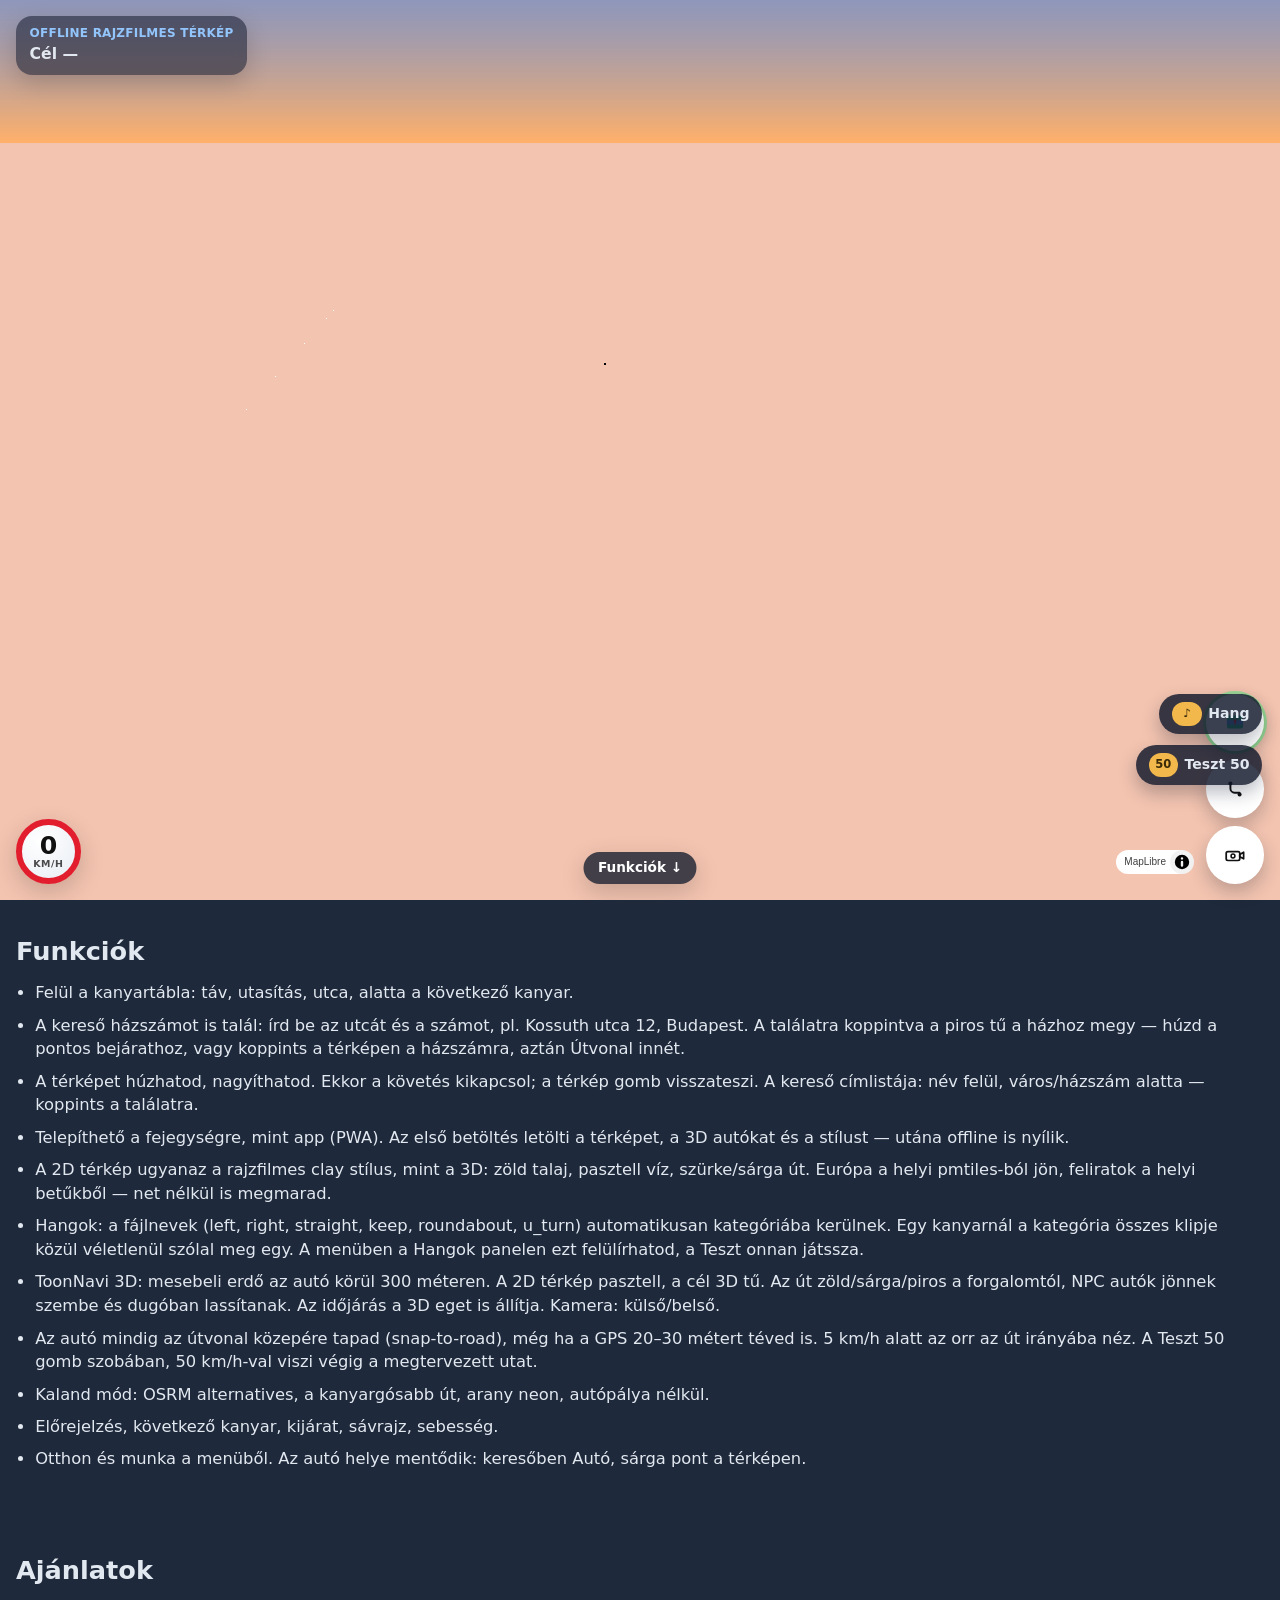
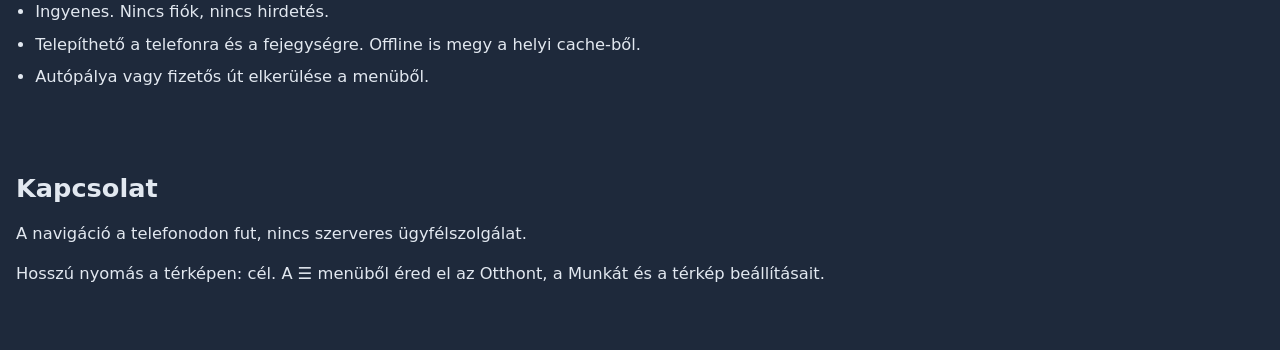
==== navigacio/index.html @ 270709b0 "Add the clay navigator with an offline map of Hungary. The ToonNavi app keeps its voice and 3D style" ====
<!DOCTYPE html>
<html lang="hu" class="dark">
<head>
  <meta charset="utf-8">
  <meta name="viewport" content="width=device-width, initial-scale=1, viewport-fit=cover">
  <meta name="theme-color" content="#f3c4b0">
  <meta name="color-scheme" content="light">
  <meta name="description" content="ToonNavi: mesebeli claymation 3D autósnavigáció.">
  <meta name="format-detection" content="telephone=no">
  <meta name="mobile-web-app-capable" content="yes">
  <meta name="apple-mobile-web-app-capable" content="yes">
  <meta name="apple-mobile-web-app-title" content="ToonNavi">
  <meta name="apple-mobile-web-app-status-bar-style" content="black-translucent">
  <title>ToonNavi</title>
  <style>
    html, body { margin: 0; background: #f3c4b0; color: #1e293b; font-family: system-ui, sans-serif; }
    #kezdolap { position: relative; height: 100vh; height: 100dvh; min-height: 100vh; overflow: hidden; background: #f3c4b0; }
    #map { position: absolute; top: 0; right: 0; bottom: 0; left: 0; background: #f3c4b0; }
    #infoCard { position: absolute; top: 16px; left: 16px; z-index: 20; max-width: 22rem; padding: 10px 14px; border-radius: 16px; background: rgba(15, 23, 42, 0.72); color: #E2E8F0; }
    #fabBar { position: fixed; right: 16px; bottom: 24px; z-index: 22; display: flex; flex-direction: column; gap: 6px; }
    .fab { width: 44px; height: 44px; border: 0; border-radius: 50%; background: #3B82F6; color: #fff; font-size: 1.1rem; }
    #status.is-err { color: #ff8a80; }
  </style>
  <link rel="manifest" href="./manifest.json">
  <link rel="icon" href="./icons/icon-192.png" type="image/png">
  <link rel="apple-touch-icon" href="./icons/apple-touch-icon.png">
  <link rel="stylesheet" href="./vendor/maplibre-gl.css">
  <link rel="stylesheet" href="./style.css?v=157">
</head>
<body>
  <div id="app">
    <section id="kezdolap">
      <h1 class="sr-only">Kezdőlap</h1>
      <div id="map" role="application" aria-label="Térkép"></div>
      <canvas id="arcade3d" hidden aria-hidden="true"></canvas>
      <div id="arStage" hidden>
        <video id="arCam" playsinline muted autoplay></video>
        <div id="arRoad" hidden aria-hidden="true">
          <span class="ar-chevron"></span>
          <span class="ar-chevron"></span>
          <span class="ar-chevron"></span>
        </div>
        <div id="arHud" hidden>
          <div id="arArrow">↑</div>
          <p id="arDist"></p>
          <p id="arStreet"></p>
        </div>
        <p id="arHint">Dashcam</p>
      </div>
      <section id="infoCard">
        <div id="infoMain">
          <p id="status" role="status">GPS indítása…</p>
          <p id="destName">Cél —</p>
        </div>
        <div id="weather" hidden>
          <span id="weatherIcon" aria-hidden="true">☁️</span>
          <strong id="weatherTemp">—</strong>
        </div>
      </section>

      <form id="searchForm" hidden autocomplete="off">
        <button type="button" id="hamburgerBtn" class="search-menu" title="Menü" aria-expanded="false" aria-controls="mobileDrawer">☰</button>
        <label class="sr-only" for="q">Cél</label>
        <input id="q" type="search" name="q" placeholder="Kossuth utca 12, Budapest" enterkeyhint="search" inputmode="search" spellcheck="false" autocapitalize="off">
        <button type="submit" id="go">Menj</button>
      </form>
      <ul id="results" hidden></ul>
      <div id="pinAdjust" hidden></div>

      <div id="banner" hidden aria-live="assertive">
        <div id="turnMain">
          <div id="turnIcon" aria-hidden="true">↑</div>
          <div id="turnCopy">
            <p id="turnDist">—</p>
            <p id="turnText">—</p>
            <p id="turnStreet"></p>
          </div>
        </div>
        <div id="thenRow" hidden>
          <span id="thenIcon" aria-hidden="true">↑</span>
          <span id="thenText"></span>
        </div>
        <div id="lanes" hidden aria-label="Sávok"></div>
        <div id="roadThen" hidden>
          <span id="roadThenText"></span>
        </div>
        <div id="hazardThen" hidden>
          <span id="hazardThenText"></span>
        </div>
      </div>

      <div id="hudLeft">
        <footer id="trip" hidden>
          <strong id="remain">—</strong>
          <span id="tripMeta"><em id="dist">—</em></span>
          <em id="eta" hidden>—</em>
          <button type="button" id="stop" aria-label="Leáll">✕</button>
        </footer>
        <div id="compassN" aria-hidden="true">
          <div class="compass-dial">
            <span class="compass-n">N</span>
          </div>
        </div>
        <div id="speedBox">
          <div id="limitSign" hidden title="Sebességhatár">
            <small>SPEED<br>LIMIT</small>
            <strong id="limitVal">—</strong>
          </div>
          <div id="speed" hidden aria-live="off">
            <strong id="kmh">0</strong>
            <span>km/h</span>
          </div>
        </div>
      </div>
      <div id="placeChip" hidden>
        <span id="placeText"></span>
      </div>
      <button type="button" id="lookAroundBtn" hidden aria-pressed="false" title="360° Street View">
        <strong>360°</strong>
        <span>Körbenézés</span>
      </button>
      <button type="button" id="muteBtn" aria-pressed="false" title="Hangok be — koppints a némításhoz">
        <strong>♪</strong>
        <span>Hang</span>
      </button>
      <button type="button" id="simDriveBtn" aria-pressed="false" title="Tesztvezetés 50 km/h">
        <strong>50</strong>
        <span>Teszt 50</span>
      </button>

      <a class="peek nav-link" href="#funkciok">Funkciók ↓</a>
    </section>

    <section id="funkciok" class="page">
      <h1>Funkciók</h1>
      <ul>
        <li>Felül a kanyartábla: táv, utasítás, utca, alatta a következő kanyar.</li>
        <li>A kereső házszámot is talál: írd be az utcát és a számot, pl. Kossuth utca 12, Budapest. A találatra koppintva a piros tű a házhoz megy — húzd a pontos bejárathoz, vagy koppints a térképen a házszámra, aztán Útvonal innét.</li>
        <li>A térképet húzhatod, nagyíthatod. Ekkor a követés kikapcsol; a térkép gomb visszateszi. A kereső címlistája: név felül, város/házszám alatta — koppints a találatra.</li>
        <li>Telepíthető a fejegységre, mint app (PWA). Az első betöltés letölti a térképet, a 3D autókat és a stílust — utána offline is nyílik.</li>
        <li>A 2D térkép ugyanaz a rajzfilmes clay stílus, mint a 3D: zöld talaj, pasztell víz, szürke/sárga út. Európa a helyi pmtiles-ból jön, feliratok a helyi betűkből — net nélkül is megmarad.</li>
        <li>Hangok: a fájlnevek (left, right, straight, keep, roundabout, u_turn) automatikusan kategóriába kerülnek. Egy kanyarnál a kategória összes klipje közül véletlenül szólal meg egy. A menüben a Hangok panelen ezt felülírhatod, a Teszt onnan játssza.</li>
        <li>ToonNavi 3D: mesebeli erdő az autó körül 300 méteren. A 2D térkép pasztell, a cél 3D tű. Az út zöld/sárga/piros a forgalomtól, NPC autók jönnek szembe és dugóban lassítanak. Az időjárás a 3D eget is állítja. Kamera: külső/belső.</li>
        <li>Az autó mindig az útvonal közepére tapad (snap-to-road), még ha a GPS 20–30 métert téved is. 5 km/h alatt az orr az út irányába néz. A Teszt 50 gomb szobában, 50 km/h-val viszi végig a megtervezett utat.</li>
        <li>Kaland mód: OSRM alternatives, a kanyargósabb út, arany neon, autópálya nélkül.</li>
        <li>Előrejelzés, következő kanyar, kijárat, sávrajz, sebesség.</li>
        <li>Otthon és munka a menüből. Az autó helye mentődik: keresőben Autó, sárga pont a térképen.</li>
      </ul>
    </section>

    <section id="Ajanlatok" class="page">
      <h1>Ajánlatok</h1>
      <ul>
        <li>Ingyenes. Nincs fiók, nincs hirdetés.</li>
        <li>Telepíthető a telefonra és a fejegységre. Offline is megy a helyi cache-ből.</li>
        <li>Autópálya vagy fizetős út elkerülése a menüből.</li>
      </ul>
    </section>

    <section id="kapcsolat" class="page">
      <h1>Kapcsolat</h1>
      <p>A navigáció a telefonodon fut, nincs szerveres ügyfélszolgálat.</p>
      <p>Hosszú nyomás a térképen: cél. A ☰ menüből éred el az Otthont, a Munkát és a térkép beállításait.</p>
    </section>

    <div id="fabBar">
      <button type="button" id="follow" class="fab is-on" title="Követés — húzd a térképet körbenézéshez, hosszú nyomás: menü" aria-pressed="true" aria-label="Térkép követés">
        <svg viewBox="0 0 24 24" width="22" height="22" aria-hidden="true">
          <rect x="3.2" y="5" width="17.6" height="14" rx="2.2" fill="#34d399"/>
          <path d="M3.2 12.5h17.6" stroke="#60a5fa" stroke-width="5"/>
          <path d="M14.2 8.2 12 16l-2.2-7.8 2.2 1.5z" fill="#ef4444"/>
        </svg>
      </button>
      <button type="button" id="searchBtn" class="fab" title="Útvonal" aria-pressed="false" aria-label="Útvonal">
        <svg viewBox="0 0 24 24" width="22" height="22" aria-hidden="true">
          <circle cx="7" cy="6" r="2.2" fill="currentColor"/>
          <circle cx="17" cy="18" r="2.2" fill="currentColor"/>
          <path d="M7 8.2v3.2A4.6 4.6 0 0 0 11.6 16H17" fill="none" stroke="currentColor" stroke-width="2.1" stroke-linecap="round"/>
        </svg>
      </button>
      <button type="button" id="camViewBtn" class="fab" title="Külső nézet — koppints a belsőhöz" aria-pressed="false" aria-label="Kamera nézet">
        <svg viewBox="0 0 24 24" width="22" height="22" aria-hidden="true">
          <path d="M4.2 8.2h11.2A1.8 1.8 0 0 1 17.2 10v6.2A1.8 1.8 0 0 1 15.4 18H4.2A1.8 1.8 0 0 1 2.4 16.2V10A1.8 1.8 0 0 1 4.2 8.2z" fill="none" stroke="currentColor" stroke-width="1.9"/>
          <path d="M17.2 11.4 21.4 9v7.2l-4.2-2.4z" fill="none" stroke="currentColor" stroke-width="1.9" stroke-linejoin="round"/>
          <circle cx="9.8" cy="13.1" r="2.1" fill="none" stroke="currentColor" stroke-width="1.7"/>
        </svg>
      </button>
    </div>
    <div id="drawerOverlay"></div>
    <aside id="mobileDrawer" role="dialog" aria-labelledby="drawerTitle">
      <header>
        <strong id="drawerTitle">Menü</strong>
        <button type="button" id="closeBtn">Bezár</button>
      </header>
      <div class="drawer-body">
      <nav class="drawer-nav">
        <a class="nav-link mobile-link" href="#kezdolap">Kezdőlap</a>
        <a class="nav-link mobile-link" href="#funkciok">Funkciók</a>
        <a class="nav-link mobile-link" href="#Ajanlatok">Ajánlatok</a>
        <a class="nav-link mobile-link" href="#kapcsolat">Kapcsolat</a>
      </nav>
      <p class="hint">Hosszú nyomás a térképen: cél. A térkép Európa (OSM): utcaszint neten, a letöltött kontinens-térkép mindig a telefonon van.</p>
      <div class="row">
        <button type="button" id="homeGo">Otthon</button>
        <button type="button" id="workGo">Munka</button>
      </div>
      <div class="row">
        <button type="button" id="homeSet">Otthon = cél</button>
        <button type="button" id="workSet">Munka = cél</button>
      </div>
      <section id="garageBox" class="garage">
        <h2 id="garageTitle">Garázs</h2>
        <p class="hint">Koppints egy kártyára: a forgó mini autó a térképre kerül, a választás megmarad.</p>
        <div id="garageGrid" class="garage-grid" role="list"></div>
      </section>
      <label class="check"><input type="checkbox" id="avoidMotorway"> Autópálya elkerülése</label>
      <label class="check"><input type="checkbox" id="avoidToll"> Fizetős utak elkerülése</label>
      <p class="hint">A pipák megmaradnak. Ha van cél, az útvonal azonnal újraterveződik autópálya / fizető nélkül. A telefon vissza gombja a menüt zárja, nem az appot.</p>
      <label class="check"><input type="checkbox" id="dark" checked> Sötét térkép</label>
      <label class="check"><input type="checkbox" id="kalandCheck"> Kaland mód</label>
      <label class="check"><input type="checkbox" id="muteVoice"> Hangok némítva</label>
      <p class="hint">A némítás megmarad: Teszt 50, újratervezés és újraindítás sem kapcsolja vissza. A Hangok panel Teszt gombja némítva nem szólal meg.</p>
      <p class="hint">Kaland: autópálya nélkül, a kanyargósabb OSRM-út, arany vonal. A hangok a fájlnév alapján automatikusan kategóriába kerülnek, a Hangok panelen ezt felülírhatod.</p>
      <div class="row">
        <button type="button" id="mapperBtn">Hangok irányai</button>
      </div>
      <div class="row">
        <button type="button" id="installBtn">Telepítés a fejegységre</button>
      </div>
      <p class="hint" id="installHint">Chrome menü: Telepítés alkalmazásként. Fekvő (landscape) standalone app, offline cache-ből nyílik.</p>
      </div>
    </aside>
    <div id="mapperOverlay"></div>
    <div id="audioMapper" role="dialog" aria-labelledby="mapperTitle" aria-modal="true">
      <header>
        <strong id="mapperTitle">Hangok</strong>
        <button type="button" id="mapperClose">Bezár</button>
      </header>
      <p class="hint">A fájlnevek alapján a hangok automatikusan kategóriába kerülnek (left / exit_left → Balra, right → Jobbra, straight / keep → Egyenesen, roundabout, u_turn). Egy manővernél a kategória összes klipje közül véletlenül szólal meg egy, és a futó hangot nem vágjuk el. A Teszt onnan játssza (bal/jobb hangszóró).</p>
      <p class="hint" id="mapperCount">Még nincs irány — a fájlnevek alapján automatikusan soroljuk be.</p>
      <input id="mapperSearch" type="search" placeholder="Keresés a hangok között, pl. left" enterkeyhint="search" spellcheck="false" autocomplete="off">
      <div id="mapperList"></div>
    </div>
  </div>

  <noscript>A navigációhoz JavaScript kell.</noscript>
  <script src="./vendor/maplibre-gl.js"></script>
  <script src="./vendor/pmtiles.js"></script>
  <script src="./vendor/three.min.js"></script>
  <script src="./vendor/GLTFLoader.js"></script>
  <script src="./sw-register.js?v=157"></script>
  <script src="./car-layer.js?v=157"></script>
  <script src="./voice/audio-manager.js?v=157"></script>
  <script src="./app.js?v=157"></script>
</body>
</html>
---- navigacio/vendor/maplibre-gl.css ----
.maplibregl-map{font:12px/20px Helvetica Neue,Arial,Helvetica,sans-serif;overflow:hidden;position:relative;-webkit-tap-highlight-color:rgb(0 0 0/0)}.maplibregl-canvas{left:0;position:absolute;top:0}.maplibregl-map:fullscreen{height:100%;width:100%}.maplibregl-ctrl-group button.maplibregl-ctrl-compass{touch-action:none}.maplibregl-canvas-container.maplibregl-interactive,.maplibregl-ctrl-group button.maplibregl-ctrl-compass{cursor:grab;-webkit-user-select:none;-moz-user-select:none;user-select:none}.maplibregl-canvas-container.maplibregl-interactive.maplibregl-track-pointer{cursor:pointer}.maplibregl-canvas-container.maplibregl-interactive:active,.maplibregl-ctrl-group button.maplibregl-ctrl-compass:active{cursor:grabbing}.maplibregl-canvas-container.maplibregl-touch-zoom-rotate,.maplibregl-canvas-container.maplibregl-touch-zoom-rotate .maplibregl-canvas{touch-action:pan-x pan-y}.maplibregl-canvas-container.maplibregl-touch-drag-pan,.maplibregl-canvas-container.maplibregl-touch-drag-pan .maplibregl-canvas{touch-action:pinch-zoom}.maplibregl-canvas-container.maplibregl-touch-zoom-rotate.maplibregl-touch-drag-pan,.maplibregl-canvas-container.maplibregl-touch-zoom-rotate.maplibregl-touch-drag-pan .maplibregl-canvas{touch-action:none}.maplibregl-canvas-container.maplibregl-touch-drag-pan.maplibregl-cooperative-gestures,.maplibregl-canvas-container.maplibregl-touch-drag-pan.maplibregl-cooperative-gestures .maplibregl-canvas{touch-action:pan-x pan-y}.maplibregl-ctrl-bottom-left,.maplibregl-ctrl-bottom-right,.maplibregl-ctrl-top-left,.maplibregl-ctrl-top-right{pointer-events:none;position:absolute;z-index:2}.maplibregl-ctrl-top-left{left:0;top:0}.maplibregl-ctrl-top-right{right:0;top:0}.maplibregl-ctrl-bottom-left{bottom:0;left:0}.maplibregl-ctrl-bottom-right{bottom:0;right:0}.maplibregl-ctrl{clear:both;pointer-events:auto;transform:translate(0)}.maplibregl-ctrl-top-left .maplibregl-ctrl{float:left;margin:10px 0 0 10px}.maplibregl-ctrl-top-right .maplibregl-ctrl{float:right;margin:10px 10px 0 0}.maplibregl-ctrl-bottom-left .maplibregl-ctrl{float:left;margin:0 0 10px 10px}.maplibregl-ctrl-bottom-right .maplibregl-ctrl{float:right;margin:0 10px 10px 0}.maplibregl-ctrl-group{background:#fff;border-radius:4px}.maplibregl-ctrl-group:not(:empty){box-shadow:0 0 0 2px rgba(0,0,0,.1)}@media (forced-colors:active){.maplibregl-ctrl-group:not(:empty){box-shadow:0 0 0 2px ButtonText}}.maplibregl-ctrl-group button{background-color:transparent;border:0;box-sizing:border-box;cursor:pointer;display:block;height:29px;outline:none;padding:0;width:29px}.maplibregl-ctrl-group button+button{border-top:1px solid #ddd}.maplibregl-ctrl button .maplibregl-ctrl-icon{background-position:50%;background-repeat:no-repeat;display:block;height:100%;width:100%}@media (forced-colors:active){.maplibregl-ctrl-icon{background-color:transparent}.maplibregl-ctrl-group button+button{border-top:1px solid ButtonText}}.maplibregl-ctrl button::-moz-focus-inner{border:0;padding:0}.maplibregl-ctrl-attrib-button:focus,.maplibregl-ctrl-group button:focus{box-shadow:0 0 2px 2px #0096ff}.maplibregl-ctrl button:disabled{cursor:not-allowed}.maplibregl-ctrl button:disabled .maplibregl-ctrl-icon{opacity:.25}@media (hover:hover){.maplibregl-ctrl button:not(:disabled):hover{background-color:rgb(0 0 0/5%)}}.maplibregl-ctrl button:not(:disabled):active{background-color:rgb(0 0 0/5%)}.maplibregl-ctrl-group button:focus:focus-visible{box-shadow:0 0 2px 2px #0096ff}.maplibregl-ctrl-group button:focus:not(:focus-visible){box-shadow:none}.maplibregl-ctrl-group button:focus:first-child{border-radius:4px 4px 0 0}.maplibregl-ctrl-group button:focus:last-child{border-radius:0 0 4px 4px}.maplibregl-ctrl-group button:focus:only-child{border-radius:inherit}.maplibregl-ctrl button.maplibregl-ctrl-zoom-out .maplibregl-ctrl-icon{background-image:url("data:image/svg+xml;charset=utf-8,%3Csvg xmlns='http://www.w3.org/2000/svg' width='29' height='29' fill='%23333' viewBox='0 0 29 29'%3E%3Cpath d='M10 13c-.75 0-1.5.75-1.5 1.5S9.25 16 10 16h9c.75 0 1.5-.75 1.5-1.5S19.75 13 19 13z'/%3E%3C/svg%3E")}.maplibregl-ctrl button.maplibregl-ctrl-zoom-in .maplibregl-ctrl-icon{background-image:url("data:image/svg+xml;charset=utf-8,%3Csvg xmlns='http://www.w3.org/2000/svg' width='29' height='29' fill='%23333' viewBox='0 0 29 29'%3E%3Cpath d='M14.5 8.5c-.75 0-1.5.75-1.5 1.5v3h-3c-.75 0-1.5.75-1.5 1.5S9.25 16 10 16h3v3c0 .75.75 1.5 1.5 1.5S16 19.75 16 19v-3h3c.75 0 1.5-.75 1.5-1.5S19.75 13 19 13h-3v-3c0-.75-.75-1.5-1.5-1.5'/%3E%3C/svg%3E")}@media (forced-colors:active){.maplibregl-ctrl button.maplibregl-ctrl-zoom-out .maplibregl-ctrl-icon{background-image:url("data:image/svg+xml;charset=utf-8,%3Csvg xmlns='http://www.w3.org/2000/svg' width='29' height='29' fill='%23fff' viewBox='0 0 29 29'%3E%3Cpath d='M10 13c-.75 0-1.5.75-1.5 1.5S9.25 16 10 16h9c.75 0 1.5-.75 1.5-1.5S19.75 13 19 13z'/%3E%3C/svg%3E")}.maplibregl-ctrl button.maplibregl-ctrl-zoom-in .maplibregl-ctrl-icon{background-image:url("data:image/svg+xml;charset=utf-8,%3Csvg xmlns='http://www.w3.org/2000/svg' width='29' height='29' fill='%23fff' viewBox='0 0 29 29'%3E%3Cpath d='M14.5 8.5c-.75 0-1.5.75-1.5 1.5v3h-3c-.75 0-1.5.75-1.5 1.5S9.25 16 10 16h3v3c0 .75.75 1.5 1.5 1.5S16 19.75 16 19v-3h3c.75 0 1.5-.75 1.5-1.5S19.75 13 19 13h-3v-3c0-.75-.75-1.5-1.5-1.5'/%3E%3C/svg%3E")}}@media (forced-colors:active) and (prefers-color-scheme:light){.maplibregl-ctrl button.maplibregl-ctrl-zoom-out .maplibregl-ctrl-icon{background-image:url("data:image/svg+xml;charset=utf-8,%3Csvg xmlns='http://www.w3.org/2000/svg' width='29' height='29' viewBox='0 0 29 29'%3E%3Cpath d='M10 13c-.75 0-1.5.75-1.5 1.5S9.25 16 10 16h9c.75 0 1.5-.75 1.5-1.5S19.75 13 19 13z'/%3E%3C/svg%3E")}.maplibregl-ctrl button.maplibregl-ctrl-zoom-in .maplibregl-ctrl-icon{background-image:url("data:image/svg+xml;charset=utf-8,%3Csvg xmlns='http://www.w3.org/2000/svg' width='29' height='29' viewBox='0 0 29 29'%3E%3Cpath d='M14.5 8.5c-.75 0-1.5.75-1.5 1.5v3h-3c-.75 0-1.5.75-1.5 1.5S9.25 16 10 16h3v3c0 .75.75 1.5 1.5 1.5S16 19.75 16 19v-3h3c.75 0 1.5-.75 1.5-1.5S19.75 13 19 13h-3v-3c0-.75-.75-1.5-1.5-1.5'/%3E%3C/svg%3E")}}.maplibregl-ctrl button.maplibregl-ctrl-fullscreen .maplibregl-ctrl-icon{background-image:url("data:image/svg+xml;charset=utf-8,%3Csvg xmlns='http://www.w3.org/2000/svg' width='29' height='29' fill='%23333' viewBox='0 0 29 29'%3E%3Cpath d='M24 16v5.5c0 1.75-.75 2.5-2.5 2.5H16v-1l3-1.5-4-5.5 1-1 5.5 4 1.5-3zM6 16l1.5 3 5.5-4 1 1-4 5.5 3 1.5v1H7.5C5.75 24 5 23.25 5 21.5V16zm7-11v1l-3 1.5 4 5.5-1 1-5.5-4L6 13H5V7.5C5 5.75 5.75 5 7.5 5zm11 2.5c0-1.75-.75-2.5-2.5-2.5H16v1l3 1.5-4 5.5 1 1 5.5-4 1.5 3h1z'/%3E%3C/svg%3E")}.maplibregl-ctrl button.maplibregl-ctrl-shrink .maplibregl-ctrl-icon{background-image:url("data:image/svg+xml;charset=utf-8,%3Csvg xmlns='http://www.w3.org/2000/svg' width='29' height='29' viewBox='0 0 29 29'%3E%3Cpath d='M18.5 16c-1.75 0-2.5.75-2.5 2.5V24h1l1.5-3 5.5 4 1-1-4-5.5 3-1.5v-1zM13 18.5c0-1.75-.75-2.5-2.5-2.5H5v1l3 1.5L4 24l1 1 5.5-4 1.5 3h1zm3-8c0 1.75.75 2.5 2.5 2.5H24v-1l-3-1.5L25 5l-1-1-5.5 4L17 5h-1zM10.5 13c1.75 0 2.5-.75 2.5-2.5V5h-1l-1.5 3L5 4 4 5l4 5.5L5 12v1z'/%3E%3C/svg%3E")}@media (forced-colors:active){.maplibregl-ctrl button.maplibregl-ctrl-fullscreen .maplibregl-ctrl-icon{background-image:url("data:image/svg+xml;charset=utf-8,%3Csvg xmlns='http://www.w3.org/2000/svg' width='29' height='29' fill='%23fff' viewBox='0 0 29 29'%3E%3Cpath d='M24 16v5.5c0 1.75-.75 2.5-2.5 2.5H16v-1l3-1.5-4-5.5 1-1 5.5 4 1.5-3zM6 16l1.5 3 5.5-4 1 1-4 5.5 3 1.5v1H7.5C5.75 24 5 23.25 5 21.5V16zm7-11v1l-3 1.5 4 5.5-1 1-5.5-4L6 13H5V7.5C5 5.75 5.75 5 7.5 5zm11 2.5c0-1.75-.75-2.5-2.5-2.5H16v1l3 1.5-4 5.5 1 1 5.5-4 1.5 3h1z'/%3E%3C/svg%3E")}.maplibregl-ctrl button.maplibregl-ctrl-shrink .maplibregl-ctrl-icon{background-image:url("data:image/svg+xml;charset=utf-8,%3Csvg xmlns='http://www.w3.org/2000/svg' width='29' height='29' fill='%23fff' viewBox='0 0 29 29'%3E%3Cpath d='M18.5 16c-1.75 0-2.5.75-2.5 2.5V24h1l1.5-3 5.5 4 1-1-4-5.5 3-1.5v-1zM13 18.5c0-1.75-.75-2.5-2.5-2.5H5v1l3 1.5L4 24l1 1 5.5-4 1.5 3h1zm3-8c0 1.75.75 2.5 2.5 2.5H24v-1l-3-1.5L25 5l-1-1-5.5 4L17 5h-1zM10.5 13c1.75 0 2.5-.75 2.5-2.5V5h-1l-1.5 3L5 4 4 5l4 5.5L5 12v1z'/%3E%3C/svg%3E")}}@media (forced-colors:active) and (prefers-color-scheme:light){.maplibregl-ctrl button.maplibregl-ctrl-fullscreen .maplibregl-ctrl-icon{background-image:url("data:image/svg+xml;charset=utf-8,%3Csvg xmlns='http://www.w3.org/2000/svg' width='29' height='29' viewBox='0 0 29 29'%3E%3Cpath d='M24 16v5.5c0 1.75-.75 2.5-2.5 2.5H16v-1l3-1.5-4-5.5 1-1 5.5 4 1.5-3zM6 16l1.5 3 5.5-4 1 1-4 5.5 3 1.5v1H7.5C5.75 24 5 23.25 5 21.5V16zm7-11v1l-3 1.5 4 5.5-1 1-5.5-4L6 13H5V7.5C5 5.75 5.75 5 7.5 5zm11 2.5c0-1.75-.75-2.5-2.5-2.5H16v1l3 1.5-4 5.5 1 1 5.5-4 1.5 3h1z'/%3E%3C/svg%3E")}.maplibregl-ctrl button.maplibregl-ctrl-shrink .maplibregl-ctrl-icon{background-image:url("data:image/svg+xml;charset=utf-8,%3Csvg xmlns='http://www.w3.org/2000/svg' width='29' height='29' viewBox='0 0 29 29'%3E%3Cpath d='M18.5 16c-1.75 0-2.5.75-2.5 2.5V24h1l1.5-3 5.5 4 1-1-4-5.5 3-1.5v-1zM13 18.5c0-1.75-.75-2.5-2.5-2.5H5v1l3 1.5L4 24l1 1 5.5-4 1.5 3h1zm3-8c0 1.75.75 2.5 2.5 2.5H24v-1l-3-1.5L25 5l-1-1-5.5 4L17 5h-1zM10.5 13c1.75 0 2.5-.75 2.5-2.5V5h-1l-1.5 3L5 4 4 5l4 5.5L5 12v1z'/%3E%3C/svg%3E")}}.maplibregl-ctrl button.maplibregl-ctrl-compass .maplibregl-ctrl-icon{background-image:url("data:image/svg+xml;charset=utf-8,%3Csvg xmlns='http://www.w3.org/2000/svg' width='29' height='29' fill='%23333' viewBox='0 0 29 29'%3E%3Cpath d='m10.5 14 4-8 4 8z'/%3E%3Cpath fill='%23ccc' d='m10.5 16 4 8 4-8z'/%3E%3C/svg%3E")}@media (forced-colors:active){.maplibregl-ctrl button.maplibregl-ctrl-compass .maplibregl-ctrl-icon{background-image:url("data:image/svg+xml;charset=utf-8,%3Csvg xmlns='http://www.w3.org/2000/svg' width='29' height='29' fill='%23fff' viewBox='0 0 29 29'%3E%3Cpath d='m10.5 14 4-8 4 8z'/%3E%3Cpath fill='%23ccc' d='m10.5 16 4 8 4-8z'/%3E%3C/svg%3E")}}@media (forced-colors:active) and (prefers-color-scheme:light){.maplibregl-ctrl button.maplibregl-ctrl-compass .maplibregl-ctrl-icon{background-image:url("data:image/svg+xml;charset=utf-8,%3Csvg xmlns='http://www.w3.org/2000/svg' width='29' height='29' viewBox='0 0 29 29'%3E%3Cpath d='m10.5 14 4-8 4 8z'/%3E%3Cpath fill='%23ccc' d='m10.5 16 4 8 4-8z'/%3E%3C/svg%3E")}}.maplibregl-ctrl button.maplibregl-ctrl-globe .maplibregl-ctrl-icon{background-image:url("data:image/svg+xml;charset=utf-8,%3Csvg xmlns='http://www.w3.org/2000/svg' width='22' height='22' fill='none' stroke='%23333' viewBox='0 0 22 22'%3E%3Ccircle cx='11' cy='11' r='8.5'/%3E%3Cpath d='M17.5 11c0 4.819-3.02 8.5-6.5 8.5S4.5 15.819 4.5 11 7.52 2.5 11 2.5s6.5 3.681 6.5 8.5Z'/%3E%3Cpath d='M13.5 11c0 2.447-.331 4.64-.853 6.206-.262.785-.562 1.384-.872 1.777-.314.399-.58.517-.775.517s-.461-.118-.775-.517c-.31-.393-.61-.992-.872-1.777C8.831 15.64 8.5 13.446 8.5 11s.331-4.64.853-6.206c.262-.785.562-1.384.872-1.777.314-.399.58-.517.775-.517s.461.118.775.517c.31.393.61.992.872 1.777.522 1.565.853 3.76.853 6.206Z'/%3E%3Cpath d='M11 7.5c-1.909 0-3.622-.166-4.845-.428-.616-.132-1.08-.283-1.379-.434a1.3 1.3 0 0 1-.224-.138q.07-.058.224-.138c.299-.151.763-.302 1.379-.434C7.378 5.666 9.091 5.5 11 5.5s3.622.166 4.845.428c.616.132 1.08.283 1.379.434.105.053.177.1.224.138q-.07.058-.224.138c-.299.151-.763.302-1.379.434-1.223.262-2.936.428-4.845.428ZM4.486 6.436ZM11 16.5c-1.909 0-3.622-.166-4.845-.428-.616-.132-1.08-.283-1.379-.434a1.3 1.3 0 0 1-.224-.138 1.3 1.3 0 0 1 .224-.138c.299-.151.763-.302 1.379-.434C7.378 14.666 9.091 14.5 11 14.5s3.622.166 4.845.428c.616.132 1.08.283 1.379.434.105.053.177.1.224.138a1.3 1.3 0 0 1-.224.138c-.299.151-.763.302-1.379.434-1.223.262-2.936.428-4.845.428Zm-6.514-1.064ZM11 12.5c-2.46 0-4.672-.222-6.255-.574-.796-.177-1.406-.38-1.805-.59a1.5 1.5 0 0 1-.39-.272.3.3 0 0 1-.047-.064.3.3 0 0 1 .048-.064c.066-.073.189-.167.389-.272.399-.21 1.009-.413 1.805-.59C6.328 9.722 8.54 9.5 11 9.5s4.672.222 6.256.574c.795.177 1.405.38 1.804.59.2.105.323.2.39.272a.3.3 0 0 1 .047.064.3.3 0 0 1-.048.064 1.4 1.4 0 0 1-.389.272c-.399.21-1.009.413-1.804.59-1.584.352-3.796.574-6.256.574Zm-8.501-1.51v.002zm0 .018v.002zm17.002.002v-.002zm0-.018v-.002z'/%3E%3C/svg%3E")}.maplibregl-ctrl button.maplibregl-ctrl-globe-enabled .maplibregl-ctrl-icon{background-image:url("data:image/svg+xml;charset=utf-8,%3Csvg xmlns='http://www.w3.org/2000/svg' width='22' height='22' fill='none' stroke='%2333b5e5' viewBox='0 0 22 22'%3E%3Ccircle cx='11' cy='11' r='8.5'/%3E%3Cpath d='M17.5 11c0 4.819-3.02 8.5-6.5 8.5S4.5 15.819 4.5 11 7.52 2.5 11 2.5s6.5 3.681 6.5 8.5Z'/%3E%3Cpath d='M13.5 11c0 2.447-.331 4.64-.853 6.206-.262.785-.562 1.384-.872 1.777-.314.399-.58.517-.775.517s-.461-.118-.775-.517c-.31-.393-.61-.992-.872-1.777C8.831 15.64 8.5 13.446 8.5 11s.331-4.64.853-6.206c.262-.785.562-1.384.872-1.777.314-.399.58-.517.775-.517s.461.118.775.517c.31.393.61.992.872 1.777.522 1.565.853 3.76.853 6.206Z'/%3E%3Cpath d='M11 7.5c-1.909 0-3.622-.166-4.845-.428-.616-.132-1.08-.283-1.379-.434a1.3 1.3 0 0 1-.224-.138q.07-.058.224-.138c.299-.151.763-.302 1.379-.434C7.378 5.666 9.091 5.5 11 5.5s3.622.166 4.845.428c.616.132 1.08.283 1.379.434.105.053.177.1.224.138q-.07.058-.224.138c-.299.151-.763.302-1.379.434-1.223.262-2.936.428-4.845.428ZM4.486 6.436ZM11 16.5c-1.909 0-3.622-.166-4.845-.428-.616-.132-1.08-.283-1.379-.434a1.3 1.3 0 0 1-.224-.138 1.3 1.3 0 0 1 .224-.138c.299-.151.763-.302 1.379-.434C7.378 14.666 9.091 14.5 11 14.5s3.622.166 4.845.428c.616.132 1.08.283 1.379.434.105.053.177.1.224.138a1.3 1.3 0 0 1-.224.138c-.299.151-.763.302-1.379.434-1.223.262-2.936.428-4.845.428Zm-6.514-1.064ZM11 12.5c-2.46 0-4.672-.222-6.255-.574-.796-.177-1.406-.38-1.805-.59a1.5 1.5 0 0 1-.39-.272.3.3 0 0 1-.047-.064.3.3 0 0 1 .048-.064c.066-.073.189-.167.389-.272.399-.21 1.009-.413 1.805-.59C6.328 9.722 8.54 9.5 11 9.5s4.672.222 6.256.574c.795.177 1.405.38 1.804.59.2.105.323.2.39.272a.3.3 0 0 1 .047.064.3.3 0 0 1-.048.064 1.4 1.4 0 0 1-.389.272c-.399.21-1.009.413-1.804.59-1.584.352-3.796.574-6.256.574Zm-8.501-1.51v.002zm0 .018v.002zm17.002.002v-.002zm0-.018v-.002z'/%3E%3C/svg%3E")}.maplibregl-ctrl button.maplibregl-ctrl-terrain .maplibregl-ctrl-icon{background-image:url("data:image/svg+xml;charset=utf-8,%3Csvg xmlns='http://www.w3.org/2000/svg' width='22' height='22' fill='%23333' viewBox='0 0 22 22'%3E%3Cpath d='m1.754 13.406 4.453-4.851 3.09 3.09 3.281 3.277.969-.969-3.309-3.312 3.844-4.121 6.148 6.886h1.082v-.855l-7.207-8.07-4.84 5.187L6.169 6.57l-5.48 5.965v.871ZM.688 16.844h20.625v1.375H.688Zm0 0'/%3E%3C/svg%3E")}.maplibregl-ctrl button.maplibregl-ctrl-terrain-enabled .maplibregl-ctrl-icon{background-image:url("data:image/svg+xml;charset=utf-8,%3Csvg xmlns='http://www.w3.org/2000/svg' width='22' height='22' fill='%2333b5e5' viewBox='0 0 22 22'%3E%3Cpath d='m1.754 13.406 4.453-4.851 3.09 3.09 3.281 3.277.969-.969-3.309-3.312 3.844-4.121 6.148 6.886h1.082v-.855l-7.207-8.07-4.84 5.187L6.169 6.57l-5.48 5.965v.871ZM.688 16.844h20.625v1.375H.688Zm0 0'/%3E%3C/svg%3E")}.maplibregl-ctrl button.maplibregl-ctrl-geolocate .maplibregl-ctrl-icon{background-image:url("data:image/svg+xml;charset=utf-8,%3Csvg xmlns='http://www.w3.org/2000/svg' width='29' height='29' fill='%23333' viewBox='0 0 20 20'%3E%3Cpath d='M10 4C9 4 9 5 9 5v.1A5 5 0 0 0 5.1 9H5s-1 0-1 1 1 1 1 1h.1A5 5 0 0 0 9 14.9v.1s0 1 1 1 1-1 1-1v-.1a5 5 0 0 0 3.9-3.9h.1s1 0 1-1-1-1-1-1h-.1A5 5 0 0 0 11 5.1V5s0-1-1-1m0 2.5a3.5 3.5 0 1 1 0 7 3.5 3.5 0 1 1 0-7'/%3E%3Ccircle cx='10' cy='10' r='2'/%3E%3C/svg%3E")}.maplibregl-ctrl button.maplibregl-ctrl-geolocate:disabled .maplibregl-ctrl-icon{background-image:url("data:image/svg+xml;charset=utf-8,%3Csvg xmlns='http://www.w3.org/2000/svg' width='29' height='29' fill='%23aaa' viewBox='0 0 20 20'%3E%3Cpath d='M10 4C9 4 9 5 9 5v.1A5 5 0 0 0 5.1 9H5s-1 0-1 1 1 1 1 1h.1A5 5 0 0 0 9 14.9v.1s0 1 1 1 1-1 1-1v-.1a5 5 0 0 0 3.9-3.9h.1s1 0 1-1-1-1-1-1h-.1A5 5 0 0 0 11 5.1V5s0-1-1-1m0 2.5a3.5 3.5 0 1 1 0 7 3.5 3.5 0 1 1 0-7'/%3E%3Ccircle cx='10' cy='10' r='2'/%3E%3Cpath fill='red' d='m14 5 1 1-9 9-1-1z'/%3E%3C/svg%3E")}.maplibregl-ctrl button.maplibregl-ctrl-geolocate.maplibregl-ctrl-geolocate-active .maplibregl-ctrl-icon{background-image:url("data:image/svg+xml;charset=utf-8,%3Csvg xmlns='http://www.w3.org/2000/svg' width='29' height='29' fill='%2333b5e5' viewBox='0 0 20 20'%3E%3Cpath d='M10 4C9 4 9 5 9 5v.1A5 5 0 0 0 5.1 9H5s-1 0-1 1 1 1 1 1h.1A5 5 0 0 0 9 14.9v.1s0 1 1 1 1-1 1-1v-.1a5 5 0 0 0 3.9-3.9h.1s1 0 1-1-1-1-1-1h-.1A5 5 0 0 0 11 5.1V5s0-1-1-1m0 2.5a3.5 3.5 0 1 1 0 7 3.5 3.5 0 1 1 0-7'/%3E%3Ccircle cx='10' cy='10' r='2'/%3E%3C/svg%3E")}.maplibregl-ctrl button.maplibregl-ctrl-geolocate.maplibregl-ctrl-geolocate-active-error .maplibregl-ctrl-icon{background-image:url("data:image/svg+xml;charset=utf-8,%3Csvg xmlns='http://www.w3.org/2000/svg' width='29' height='29' fill='%23e58978' viewBox='0 0 20 20'%3E%3Cpath d='M10 4C9 4 9 5 9 5v.1A5 5 0 0 0 5.1 9H5s-1 0-1 1 1 1 1 1h.1A5 5 0 0 0 9 14.9v.1s0 1 1 1 1-1 1-1v-.1a5 5 0 0 0 3.9-3.9h.1s1 0 1-1-1-1-1-1h-.1A5 5 0 0 0 11 5.1V5s0-1-1-1m0 2.5a3.5 3.5 0 1 1 0 7 3.5 3.5 0 1 1 0-7'/%3E%3Ccircle cx='10' cy='10' r='2'/%3E%3C/svg%3E")}.maplibregl-ctrl button.maplibregl-ctrl-geolocate.maplibregl-ctrl-geolocate-background .maplibregl-ctrl-icon{background-image:url("data:image/svg+xml;charset=utf-8,%3Csvg xmlns='http://www.w3.org/2000/svg' width='29' height='29' fill='%2333b5e5' viewBox='0 0 20 20'%3E%3Cpath d='M10 4C9 4 9 5 9 5v.1A5 5 0 0 0 5.1 9H5s-1 0-1 1 1 1 1 1h.1A5 5 0 0 0 9 14.9v.1s0 1 1 1 1-1 1-1v-.1a5 5 0 0 0 3.9-3.9h.1s1 0 1-1-1-1-1-1h-.1A5 5 0 0 0 11 5.1V5s0-1-1-1m0 2.5a3.5 3.5 0 1 1 0 7 3.5 3.5 0 1 1 0-7'/%3E%3C/svg%3E")}.maplibregl-ctrl button.maplibregl-ctrl-geolocate.maplibregl-ctrl-geolocate-background-error .maplibregl-ctrl-icon{background-image:url("data:image/svg+xml;charset=utf-8,%3Csvg xmlns='http://www.w3.org/2000/svg' width='29' height='29' fill='%23e54e33' viewBox='0 0 20 20'%3E%3Cpath d='M10 4C9 4 9 5 9 5v.1A5 5 0 0 0 5.1 9H5s-1 0-1 1 1 1 1 1h.1A5 5 0 0 0 9 14.9v.1s0 1 1 1 1-1 1-1v-.1a5 5 0 0 0 3.9-3.9h.1s1 0 1-1-1-1-1-1h-.1A5 5 0 0 0 11 5.1V5s0-1-1-1m0 2.5a3.5 3.5 0 1 1 0 7 3.5 3.5 0 1 1 0-7'/%3E%3C/svg%3E")}.maplibregl-ctrl button.maplibregl-ctrl-geolocate.maplibregl-ctrl-geolocate-waiting .maplibregl-ctrl-icon{animation:maplibregl-spin 2s linear infinite}@media (forced-colors:active){.maplibregl-ctrl button.maplibregl-ctrl-geolocate .maplibregl-ctrl-icon{background-image:url("data:image/svg+xml;charset=utf-8,%3Csvg xmlns='http://www.w3.org/2000/svg' width='29' height='29' fill='%23fff' viewBox='0 0 20 20'%3E%3Cpath d='M10 4C9 4 9 5 9 5v.1A5 5 0 0 0 5.1 9H5s-1 0-1 1 1 1 1 1h.1A5 5 0 0 0 9 14.9v.1s0 1 1 1 1-1 1-1v-.1a5 5 0 0 0 3.9-3.9h.1s1 0 1-1-1-1-1-1h-.1A5 5 0 0 0 11 5.1V5s0-1-1-1m0 2.5a3.5 3.5 0 1 1 0 7 3.5 3.5 0 1 1 0-7'/%3E%3Ccircle cx='10' cy='10' r='2'/%3E%3C/svg%3E")}.maplibregl-ctrl button.maplibregl-ctrl-geolocate:disabled .maplibregl-ctrl-icon{background-image:url("data:image/svg+xml;charset=utf-8,%3Csvg xmlns='http://www.w3.org/2000/svg' width='29' height='29' fill='%23999' viewBox='0 0 20 20'%3E%3Cpath d='M10 4C9 4 9 5 9 5v.1A5 5 0 0 0 5.1 9H5s-1 0-1 1 1 1 1 1h.1A5 5 0 0 0 9 14.9v.1s0 1 1 1 1-1 1-1v-.1a5 5 0 0 0 3.9-3.9h.1s1 0 1-1-1-1-1-1h-.1A5 5 0 0 0 11 5.1V5s0-1-1-1m0 2.5a3.5 3.5 0 1 1 0 7 3.5 3.5 0 1 1 0-7'/%3E%3Ccircle cx='10' cy='10' r='2'/%3E%3Cpath fill='red' d='m14 5 1 1-9 9-1-1z'/%3E%3C/svg%3E")}.maplibregl-ctrl button.maplibregl-ctrl-geolocate.maplibregl-ctrl-geolocate-active .maplibregl-ctrl-icon{background-image:url("data:image/svg+xml;charset=utf-8,%3Csvg xmlns='http://www.w3.org/2000/svg' width='29' height='29' fill='%2333b5e5' viewBox='0 0 20 20'%3E%3Cpath d='M10 4C9 4 9 5 9 5v.1A5 5 0 0 0 5.1 9H5s-1 0-1 1 1 1 1 1h.1A5 5 0 0 0 9 14.9v.1s0 1 1 1 1-1 1-1v-.1a5 5 0 0 0 3.9-3.9h.1s1 0 1-1-1-1-1-1h-.1A5 5 0 0 0 11 5.1V5s0-1-1-1m0 2.5a3.5 3.5 0 1 1 0 7 3.5 3.5 0 1 1 0-7'/%3E%3Ccircle cx='10' cy='10' r='2'/%3E%3C/svg%3E")}.maplibregl-ctrl button.maplibregl-ctrl-geolocate.maplibregl-ctrl-geolocate-active-error .maplibregl-ctrl-icon{background-image:url("data:image/svg+xml;charset=utf-8,%3Csvg xmlns='http://www.w3.org/2000/svg' width='29' height='29' fill='%23e58978' viewBox='0 0 20 20'%3E%3Cpath d='M10 4C9 4 9 5 9 5v.1A5 5 0 0 0 5.1 9H5s-1 0-1 1 1 1 1 1h.1A5 5 0 0 0 9 14.9v.1s0 1 1 1 1-1 1-1v-.1a5 5 0 0 0 3.9-3.9h.1s1 0 1-1-1-1-1-1h-.1A5 5 0 0 0 11 5.1V5s0-1-1-1m0 2.5a3.5 3.5 0 1 1 0 7 3.5 3.5 0 1 1 0-7'/%3E%3Ccircle cx='10' cy='10' r='2'/%3E%3C/svg%3E")}.maplibregl-ctrl button.maplibregl-ctrl-geolocate.maplibregl-ctrl-geolocate-background .maplibregl-ctrl-icon{background-image:url("data:image/svg+xml;charset=utf-8,%3Csvg xmlns='http://www.w3.org/2000/svg' width='29' height='29' fill='%2333b5e5' viewBox='0 0 20 20'%3E%3Cpath d='M10 4C9 4 9 5 9 5v.1A5 5 0 0 0 5.1 9H5s-1 0-1 1 1 1 1 1h.1A5 5 0 0 0 9 14.9v.1s0 1 1 1 1-1 1-1v-.1a5 5 0 0 0 3.9-3.9h.1s1 0 1-1-1-1-1-1h-.1A5 5 0 0 0 11 5.1V5s0-1-1-1m0 2.5a3.5 3.5 0 1 1 0 7 3.5 3.5 0 1 1 0-7'/%3E%3C/svg%3E")}.maplibregl-ctrl button.maplibregl-ctrl-geolocate.maplibregl-ctrl-geolocate-background-error .maplibregl-ctrl-icon{background-image:url("data:image/svg+xml;charset=utf-8,%3Csvg xmlns='http://www.w3.org/2000/svg' width='29' height='29' fill='%23e54e33' viewBox='0 0 20 20'%3E%3Cpath d='M10 4C9 4 9 5 9 5v.1A5 5 0 0 0 5.1 9H5s-1 0-1 1 1 1 1 1h.1A5 5 0 0 0 9 14.9v.1s0 1 1 1 1-1 1-1v-.1a5 5 0 0 0 3.9-3.9h.1s1 0 1-1-1-1-1-1h-.1A5 5 0 0 0 11 5.1V5s0-1-1-1m0 2.5a3.5 3.5 0 1 1 0 7 3.5 3.5 0 1 1 0-7'/%3E%3C/svg%3E")}}@media (forced-colors:active) and (prefers-color-scheme:light){.maplibregl-ctrl button.maplibregl-ctrl-geolocate .maplibregl-ctrl-icon{background-image:url("data:image/svg+xml;charset=utf-8,%3Csvg xmlns='http://www.w3.org/2000/svg' width='29' height='29' viewBox='0 0 20 20'%3E%3Cpath d='M10 4C9 4 9 5 9 5v.1A5 5 0 0 0 5.1 9H5s-1 0-1 1 1 1 1 1h.1A5 5 0 0 0 9 14.9v.1s0 1 1 1 1-1 1-1v-.1a5 5 0 0 0 3.9-3.9h.1s1 0 1-1-1-1-1-1h-.1A5 5 0 0 0 11 5.1V5s0-1-1-1m0 2.5a3.5 3.5 0 1 1 0 7 3.5 3.5 0 1 1 0-7'/%3E%3Ccircle cx='10' cy='10' r='2'/%3E%3C/svg%3E")}.maplibregl-ctrl button.maplibregl-ctrl-geolocate:disabled .maplibregl-ctrl-icon{background-image:url("data:image/svg+xml;charset=utf-8,%3Csvg xmlns='http://www.w3.org/2000/svg' width='29' height='29' fill='%23666' viewBox='0 0 20 20'%3E%3Cpath d='M10 4C9 4 9 5 9 5v.1A5 5 0 0 0 5.1 9H5s-1 0-1 1 1 1 1 1h.1A5 5 0 0 0 9 14.9v.1s0 1 1 1 1-1 1-1v-.1a5 5 0 0 0 3.9-3.9h.1s1 0 1-1-1-1-1-1h-.1A5 5 0 0 0 11 5.1V5s0-1-1-1m0 2.5a3.5 3.5 0 1 1 0 7 3.5 3.5 0 1 1 0-7'/%3E%3Ccircle cx='10' cy='10' r='2'/%3E%3Cpath fill='red' d='m14 5 1 1-9 9-1-1z'/%3E%3C/svg%3E")}}@keyframes maplibregl-spin{0%{transform:rotate(0deg)}to{transform:rotate(1turn)}}a.maplibregl-ctrl-logo{background-image:url("data:image/svg+xml;charset=utf-8,%3Csvg xmlns='http://www.w3.org/2000/svg' width='88' height='23' fill='none'%3E%3Cpath fill='%23000' fill-opacity='.4' fill-rule='evenodd' d='M17.408 16.796h-1.827l2.501-12.095h.198l3.324 6.533.988 2.19.988-2.19 3.258-6.533h.181l2.6 12.095h-1.81l-1.218-5.644-.362-1.71-.658 1.71-2.929 5.644h-.098l-2.914-5.644-.757-1.71-.345 1.71zm1.958-3.42-.726 3.663a1.255 1.255 0 0 1-1.232 1.011h-1.827a1.255 1.255 0 0 1-1.229-1.509l2.501-12.095a1.255 1.255 0 0 1 1.23-1.001h.197a1.25 1.25 0 0 1 1.12.685l3.19 6.273 3.125-6.263a1.25 1.25 0 0 1 1.123-.695h.181a1.255 1.255 0 0 1 1.227.991l1.443 6.71a5 5 0 0 1 .314-.787l.009-.016a4.6 4.6 0 0 1 1.777-1.887c.782-.46 1.668-.667 2.611-.667a4.6 4.6 0 0 1 1.7.32l.306.134c.21-.16.474-.256.759-.256h1.694a1.255 1.255 0 0 1 1.212.925 1.255 1.255 0 0 1 1.212-.925h1.711c.284 0 .545.094.755.252.613-.3 1.312-.45 2.075-.45 1.356 0 2.557.445 3.482 1.4q.47.48.763 1.064V4.701a1.255 1.255 0 0 1 1.255-1.255h1.86A1.255 1.255 0 0 1 54.44 4.7v9.194h2.217c.19 0 .37.043.532.118v-4.77c0-.356.147-.678.385-.906a2.42 2.42 0 0 1-.682-1.71c0-.665.267-1.253.735-1.7a2.45 2.45 0 0 1 1.722-.674 2.43 2.43 0 0 1 1.705.675q.318.302.504.683V4.7a1.255 1.255 0 0 1 1.255-1.255h1.744A1.255 1.255 0 0 1 65.812 4.7v3.335a4.8 4.8 0 0 1 1.526-.246c.938 0 1.817.214 2.59.69a4.47 4.47 0 0 1 1.67 1.743v-.98a1.255 1.255 0 0 1 1.256-1.256h1.777c.233 0 .451.064.639.174a3.4 3.4 0 0 1 1.567-.372c.346 0 .861.02 1.285.232a1.25 1.25 0 0 1 .689 1.004 4.7 4.7 0 0 1 .853-.588c.795-.44 1.675-.647 2.61-.647 1.385 0 2.65.39 3.525 1.396.836.938 1.168 2.173 1.168 3.528q-.001.515-.056 1.051a1.255 1.255 0 0 1-.947 1.09l.408.952a1.255 1.255 0 0 1-.477 1.552c-.418.268-.92.463-1.458.612-.613.171-1.304.244-2.049.244-1.06 0-2.043-.207-2.886-.698l-.015-.008c-.798-.48-1.419-1.135-1.818-1.963l-.004-.008a5.8 5.8 0 0 1-.548-2.512q0-.429.053-.843a1.3 1.3 0 0 1-.333-.086l-.166-.004c-.223 0-.426.062-.643.228-.03.024-.142.139-.142.59v3.883a1.255 1.255 0 0 1-1.256 1.256h-1.777a1.255 1.255 0 0 1-1.256-1.256V15.69l-.032.057a4.8 4.8 0 0 1-1.86 1.833 5.04 5.04 0 0 1-2.484.634 4.5 4.5 0 0 1-1.935-.424 1.25 1.25 0 0 1-.764.258h-1.71a1.255 1.255 0 0 1-1.256-1.255V7.687a2.4 2.4 0 0 1-.428.625c.253.23.412.561.412.93v7.553a1.255 1.255 0 0 1-1.256 1.255h-1.843a1.25 1.25 0 0 1-.894-.373c-.228.23-.544.373-.894.373H51.32a1.255 1.255 0 0 1-1.256-1.255v-1.251l-.061.117a4.7 4.7 0 0 1-1.782 1.884 4.77 4.77 0 0 1-2.485.67 5.6 5.6 0 0 1-1.485-.188l.009 2.764a1.255 1.255 0 0 1-1.255 1.259h-1.729a1.255 1.255 0 0 1-1.255-1.255v-3.537a1.255 1.255 0 0 1-1.167.793h-1.679a1.25 1.25 0 0 1-.77-.263 4.5 4.5 0 0 1-1.945.429c-.885 0-1.724-.21-2.495-.632l-.017-.01a5 5 0 0 1-1.081-.836 1.255 1.255 0 0 1-1.254 1.312h-1.81a1.255 1.255 0 0 1-1.228-.99l-.782-3.625-2.044 3.939a1.25 1.25 0 0 1-1.115.676h-.098a1.25 1.25 0 0 1-1.116-.68l-2.061-3.994zM35.92 16.63l.207-.114.223-.15q.493-.356.735-.785l.061-.118.033 1.332h1.678V9.242h-1.694l-.033 1.267q-.133-.329-.526-.658l-.032-.028a3.2 3.2 0 0 0-.668-.428l-.27-.12a3.3 3.3 0 0 0-1.235-.23q-1.136-.001-1.974.493a3.36 3.36 0 0 0-1.3 1.382q-.445.89-.444 2.074 0 1.2.51 2.107a3.8 3.8 0 0 0 1.382 1.381 3.9 3.9 0 0 0 1.893.477q.795 0 1.455-.33zm-2.789-5.38q-.576.675-.575 1.762 0 1.102.559 1.794.576.675 1.645.675a2.25 2.25 0 0 0 .934-.19 2.2 2.2 0 0 0 .468-.29l.178-.161a2.2 2.2 0 0 0 .397-.561q.244-.5.244-1.15v-.115q0-.708-.296-1.267l-.043-.077a2.2 2.2 0 0 0-.633-.709l-.13-.086-.047-.028a2.1 2.1 0 0 0-1.073-.285q-1.052 0-1.629.692zm2.316 2.706c.163-.17.28-.407.28-.83v-.114c0-.292-.06-.508-.15-.68a.96.96 0 0 0-.353-.389.85.85 0 0 0-.464-.127c-.4 0-.56.114-.664.239l-.01.012c-.148.174-.275.45-.275.945 0 .506.122.801.27.99.097.11.266.224.68.224.303 0 .504-.09.687-.269zm7.545 1.705a2.6 2.6 0 0 0 .331.423q.319.33.755.548l.173.074q.65.255 1.49.255 1.02 0 1.844-.493a3.45 3.45 0 0 0 1.316-1.4q.493-.904.493-2.089 0-1.909-.988-2.913-.988-1.02-2.584-1.02-.898 0-1.575.347a3 3 0 0 0-.415.262l-.199.166a3.4 3.4 0 0 0-.64.82V9.242h-1.712v11.553h1.729l-.017-5.134zm.53-1.138q.206.29.48.5l.155.11.053.034q.51.296 1.119.297 1.07 0 1.645-.675.577-.69.576-1.762 0-1.119-.576-1.777-.558-.675-1.645-.675-.435 0-.835.16a2 2 0 0 0-.284.136 2 2 0 0 0-.363.254 2.2 2.2 0 0 0-.46.569l-.082.162a2.6 2.6 0 0 0-.213 1.072v.115q0 .707.296 1.267l.135.211zm.964-.818a1.1 1.1 0 0 0 .367.385.94.94 0 0 0 .476.118c.423 0 .59-.117.687-.23.159-.194.28-.478.28-.95 0-.53-.133-.8-.266-.952l-.021-.025c-.078-.094-.231-.221-.68-.221a1 1 0 0 0-.503.135l-.012.007a.86.86 0 0 0-.335.343c-.073.133-.132.324-.132.614v.115a1.4 1.4 0 0 0 .14.66zm15.7-6.222q.347-.346.346-.856a1.05 1.05 0 0 0-.345-.79 1.18 1.18 0 0 0-.84-.329q-.51 0-.855.33a1.05 1.05 0 0 0-.346.79q0 .51.346.855.345.346.856.346.51 0 .839-.346zm4.337 9.314.033-1.332q.191.403.59.747l.098.081a4 4 0 0 0 .316.224l.223.122a3.2 3.2 0 0 0 1.44.322 3.8 3.8 0 0 0 1.875-.477 3.5 3.5 0 0 0 1.382-1.366q.527-.89.526-2.09 0-1.184-.444-2.073a3.24 3.24 0 0 0-1.283-1.399q-.823-.51-1.942-.51a3.5 3.5 0 0 0-1.527.344l-.086.043-.165.09a3 3 0 0 0-.33.214q-.432.315-.656.707a2 2 0 0 0-.099.198l.082-1.283V4.701h-1.744v12.095zm.473-2.509a2.5 2.5 0 0 0 .566.7q.117.098.245.18l.144.08a2.1 2.1 0 0 0 .975.232q1.07 0 1.645-.675.576-.69.576-1.778 0-1.102-.576-1.777-.56-.691-1.645-.692a2.2 2.2 0 0 0-1.015.235q-.22.113-.415.282l-.15.142a2.1 2.1 0 0 0-.42.594q-.223.479-.223 1.1v.115q0 .705.293 1.26zm2.616-.293c.157-.191.28-.479.28-.967 0-.51-.13-.79-.276-.961l-.021-.026c-.082-.1-.232-.225-.67-.225a.87.87 0 0 0-.681.279l-.012.011c-.154.155-.274.38-.274.807v.115c0 .285.057.499.144.669a1.1 1.1 0 0 0 .367.405c.137.082.28.123.455.123.423 0 .59-.118.686-.23zm8.266-3.013q.345-.13.724-.14l.069-.002q.493 0 .642.099l.247-1.794q-.196-.099-.717-.099a2.3 2.3 0 0 0-.545.063 2 2 0 0 0-.411.148 2.2 2.2 0 0 0-.4.249 2.5 2.5 0 0 0-.485.499 2.7 2.7 0 0 0-.32.581l-.05.137v-1.48h-1.778v7.553h1.777v-3.884q0-.546.159-.943a1.5 1.5 0 0 1 .466-.636 2.5 2.5 0 0 1 .399-.253 2 2 0 0 1 .224-.099zm9.784 2.656.05-.922q0-1.743-.856-2.698-.838-.97-2.584-.97-1.119-.001-2.007.493a3.46 3.46 0 0 0-1.4 1.382q-.493.906-.493 2.106 0 1.07.428 1.975.428.89 1.332 1.432.906.526 2.255.526.973 0 1.668-.185l.044-.012.135-.04q.613-.184.984-.421l-.542-1.267q-.3.162-.642.274l-.297.087q-.51.131-1.3.131-.954 0-1.497-.444a1.6 1.6 0 0 1-.192-.193q-.366-.44-.512-1.234l-.004-.021zm-5.427-1.256-.003.022h3.752v-.138q-.011-.727-.288-1.118a1 1 0 0 0-.156-.176q-.46-.428-1.316-.428-.986 0-1.494.604-.379.45-.494 1.234zm-27.053 2.77V4.7h-1.86v12.095h5.333V15.15zm7.103-5.908v7.553h-1.843V9.242h1.843z'/%3E%3Cpath fill='%23fff' d='m19.63 11.151-.757-1.71-.345 1.71-1.12 5.644h-1.827L18.083 4.7h.197l3.325 6.533.988 2.19.988-2.19L26.839 4.7h.181l2.6 12.095h-1.81l-1.218-5.644-.362-1.71-.658 1.71-2.93 5.644h-.098l-2.913-5.644zm14.836 5.81q-1.02 0-1.893-.478a3.8 3.8 0 0 1-1.381-1.382q-.51-.906-.51-2.106 0-1.185.444-2.074a3.36 3.36 0 0 1 1.3-1.382q.839-.494 1.974-.494a3.3 3.3 0 0 1 1.234.231 3.3 3.3 0 0 1 .97.575q.396.33.527.659l.033-1.267h1.694v7.553H37.18l-.033-1.332q-.279.593-1.02 1.053a3.17 3.17 0 0 1-1.662.444zm.296-1.482q.938 0 1.58-.642.642-.66.642-1.711v-.115q0-.708-.296-1.267a2.2 2.2 0 0 0-.807-.872 2.1 2.1 0 0 0-1.119-.313q-1.053 0-1.629.692-.575.675-.575 1.76 0 1.103.559 1.795.577.675 1.645.675zm6.521-6.237h1.711v1.4q.906-1.597 2.83-1.597 1.596 0 2.584 1.02.988 1.005.988 2.914 0 1.185-.493 2.09a3.46 3.46 0 0 1-1.316 1.399 3.5 3.5 0 0 1-1.844.493q-.954 0-1.662-.329a2.67 2.67 0 0 1-1.086-.97l.017 5.134h-1.728zm4.048 6.22q1.07 0 1.645-.674.577-.69.576-1.762 0-1.119-.576-1.777-.558-.675-1.645-.675-.592 0-1.12.296-.51.28-.822.823-.296.527-.296 1.234v.115q0 .708.296 1.267.313.543.823.855.51.296 1.119.297z'/%3E%3Cpath fill='%23e1e3e9' d='M51.325 4.7h1.86v10.45h3.473v1.646h-5.333zm7.12 4.542h1.843v7.553h-1.843zm.905-1.415a1.16 1.16 0 0 1-.856-.346 1.17 1.17 0 0 1-.346-.856 1.05 1.05 0 0 1 .346-.79q.346-.329.856-.329.494 0 .839.33a1.05 1.05 0 0 1 .345.79 1.16 1.16 0 0 1-.345.855q-.33.346-.84.346zm7.875 9.133a3.17 3.17 0 0 1-1.662-.444q-.723-.46-1.004-1.053l-.033 1.332h-1.71V4.701h1.743v4.657l-.082 1.283q.279-.658 1.086-1.119a3.5 3.5 0 0 1 1.778-.477q1.119 0 1.942.51a3.24 3.24 0 0 1 1.283 1.4q.445.888.444 2.072 0 1.201-.526 2.09a3.5 3.5 0 0 1-1.382 1.366 3.8 3.8 0 0 1-1.876.477zm-.296-1.481q1.069 0 1.645-.675.577-.69.577-1.778 0-1.102-.577-1.776-.56-.691-1.645-.692a2.12 2.12 0 0 0-1.58.659q-.642.641-.642 1.694v.115q0 .71.296 1.267a2.4 2.4 0 0 0 .807.872 2.1 2.1 0 0 0 1.119.313zm5.927-6.237h1.777v1.481q.263-.757.856-1.217a2.14 2.14 0 0 1 1.349-.46q.527 0 .724.098l-.247 1.794q-.149-.099-.642-.099-.774 0-1.416.494-.626.493-.626 1.58v3.883h-1.777V9.242zm9.534 7.718q-1.35 0-2.255-.526-.904-.543-1.332-1.432a4.6 4.6 0 0 1-.428-1.975q0-1.2.493-2.106a3.46 3.46 0 0 1 1.4-1.382q.889-.495 2.007-.494 1.744 0 2.584.97.855.956.856 2.7 0 .444-.05.92h-5.43q.18 1.005.708 1.45.542.443 1.497.443.79 0 1.3-.131a4 4 0 0 0 .938-.362l.542 1.267q-.411.263-1.119.46-.708.198-1.711.197zm1.596-4.558q.016-1.02-.444-1.432-.46-.428-1.316-.428-1.728 0-1.991 1.86z'/%3E%3Cpath d='M5.074 15.948a.484.657 0 0 0-.486.659v1.84a.484.657 0 0 0 .486.659h4.101a.484.657 0 0 0 .486-.659v-1.84a.484.657 0 0 0-.486-.659zm3.56 1.16H5.617v.838h3.017z' style='fill:%23fff;fill-rule:evenodd;stroke-width:1.03600001'/%3E%3Cg style='stroke-width:1.12603545'%3E%3Cpath d='M-9.408-1.416c-3.833-.025-7.056 2.912-7.08 6.615-.02 3.08 1.653 4.832 3.107 6.268.903.892 1.721 1.74 2.32 2.902l-.525-.004c-.543-.003-.992.304-1.24.639a1.87 1.87 0 0 0-.362 1.121l-.011 1.877c-.003.402.104.787.347 1.125.244.338.688.653 1.23.656l4.142.028c.542.003.99-.306 1.238-.641a1.87 1.87 0 0 0 .363-1.121l.012-1.875a1.87 1.87 0 0 0-.348-1.127c-.243-.338-.688-.653-1.23-.656l-.518-.004c.597-1.145 1.425-1.983 2.348-2.87 1.473-1.414 3.18-3.149 3.2-6.226-.016-3.59-2.923-6.684-6.993-6.707m-.006 1.1v.002c3.274.02 5.92 2.532 5.9 5.6-.017 2.706-1.39 4.026-2.863 5.44-1.034.994-2.118 2.033-2.814 3.633-.018.041-.052.055-.075.065q-.013.004-.02.01a.34.34 0 0 1-.226.084.34.34 0 0 1-.224-.086l-.092-.077c-.699-1.615-1.768-2.669-2.781-3.67-1.454-1.435-2.797-2.762-2.78-5.478.02-3.067 2.7-5.545 5.975-5.523m-.02 2.826c-1.62-.01-2.944 1.315-2.955 2.96-.01 1.646 1.295 2.988 2.916 2.999h.002c1.621.01 2.943-1.316 2.953-2.961.011-1.646-1.294-2.988-2.916-2.998m-.005 1.1c1.017.006 1.829.83 1.822 1.89s-.83 1.874-1.848 1.867c-1.018-.006-1.829-.83-1.822-1.89s.83-1.874 1.848-1.868m-2.155 11.857 4.14.025c.271.002.49.305.487.676l-.013 1.875c-.003.37-.224.67-.495.668l-4.14-.025c-.27-.002-.487-.306-.485-.676l.012-1.875c.003-.37.224-.67.494-.668' style='color:%23000;font-style:normal;font-variant:normal;font-weight:400;font-stretch:normal;font-size:medium;line-height:normal;font-family:sans-serif;font-variant-ligatures:normal;font-variant-position:normal;font-variant-caps:normal;font-variant-numeric:normal;font-variant-alternates:normal;font-feature-settings:normal;text-indent:0;text-align:start;text-decoration:none;text-decoration-line:none;text-decoration-style:solid;text-decoration-color:%23000;letter-spacing:normal;word-spacing:normal;text-transform:none;writing-mode:lr-tb;direction:ltr;text-orientation:mixed;dominant-baseline:auto;baseline-shift:baseline;text-anchor:start;white-space:normal;shape-padding:0;clip-rule:evenodd;display:inline;overflow:visible;visibility:visible;opacity:1;isolation:auto;mix-blend-mode:normal;color-interpolation:sRGB;color-interpolation-filters:linearRGB;solid-color:%23000;solid-opacity:1;vector-effect:none;fill:%23000;fill-opacity:.4;fill-rule:evenodd;stroke:none;stroke-width:2.47727823;stroke-linecap:butt;stroke-linejoin:miter;stroke-miterlimit:4;stroke-dasharray:none;stroke-dashoffset:0;stroke-opacity:1;color-rendering:auto;image-rendering:auto;shape-rendering:auto;text-rendering:auto' transform='translate(15.553 2.85)scale(.88807)'/%3E%3Cpath d='M-9.415-.316C-12.69-.338-15.37 2.14-15.39 5.207c-.017 2.716 1.326 4.041 2.78 5.477 1.013 1 2.081 2.055 2.78 3.67l.092.076a.34.34 0 0 0 .225.086.34.34 0 0 0 .227-.083l.019-.01c.022-.009.057-.024.074-.064.697-1.6 1.78-2.64 2.814-3.634 1.473-1.414 2.847-2.733 2.864-5.44.02-3.067-2.627-5.58-5.901-5.601m-.057 8.784c1.621.011 2.944-1.315 2.955-2.96.01-1.646-1.295-2.988-2.916-2.999-1.622-.01-2.945 1.315-2.955 2.96s1.295 2.989 2.916 3' style='clip-rule:evenodd;fill:%23e1e3e9;fill-opacity:1;fill-rule:evenodd;stroke:none;stroke-width:2.47727823;stroke-miterlimit:4;stroke-dasharray:none;stroke-opacity:.4' transform='translate(15.553 2.85)scale(.88807)'/%3E%3Cpath d='M-11.594 15.465c-.27-.002-.492.297-.494.668l-.012 1.876c-.003.371.214.673.485.675l4.14.027c.271.002.492-.298.495-.668l.012-1.877c.003-.37-.215-.672-.485-.674z' style='clip-rule:evenodd;fill:%23fff;fill-opacity:1;fill-rule:evenodd;stroke:none;stroke-width:2.47727823;stroke-miterlimit:4;stroke-dasharray:none;stroke-opacity:.4' transform='translate(15.553 2.85)scale(.88807)'/%3E%3C/g%3E%3C/svg%3E");background-repeat:no-repeat;cursor:pointer;display:block;height:23px;margin:0 0 -4px -4px;overflow:hidden;width:88px}a.maplibregl-ctrl-logo.maplibregl-compact{width:14px}@media (forced-colors:active){a.maplibregl-ctrl-logo{background-color:transparent;background-image:url("data:image/svg+xml;charset=utf-8,%3Csvg xmlns='http://www.w3.org/2000/svg' width='88' height='23' fill='none'%3E%3Cpath fill='%23000' fill-opacity='.4' fill-rule='evenodd' d='M17.408 16.796h-1.827l2.501-12.095h.198l3.324 6.533.988 2.19.988-2.19 3.258-6.533h.181l2.6 12.095h-1.81l-1.218-5.644-.362-1.71-.658 1.71-2.929 5.644h-.098l-2.914-5.644-.757-1.71-.345 1.71zm1.958-3.42-.726 3.663a1.255 1.255 0 0 1-1.232 1.011h-1.827a1.255 1.255 0 0 1-1.229-1.509l2.501-12.095a1.255 1.255 0 0 1 1.23-1.001h.197a1.25 1.25 0 0 1 1.12.685l3.19 6.273 3.125-6.263a1.25 1.25 0 0 1 1.123-.695h.181a1.255 1.255 0 0 1 1.227.991l1.443 6.71a5 5 0 0 1 .314-.787l.009-.016a4.6 4.6 0 0 1 1.777-1.887c.782-.46 1.668-.667 2.611-.667a4.6 4.6 0 0 1 1.7.32l.306.134c.21-.16.474-.256.759-.256h1.694a1.255 1.255 0 0 1 1.212.925 1.255 1.255 0 0 1 1.212-.925h1.711c.284 0 .545.094.755.252.613-.3 1.312-.45 2.075-.45 1.356 0 2.557.445 3.482 1.4q.47.48.763 1.064V4.701a1.255 1.255 0 0 1 1.255-1.255h1.86A1.255 1.255 0 0 1 54.44 4.7v9.194h2.217c.19 0 .37.043.532.118v-4.77c0-.356.147-.678.385-.906a2.42 2.42 0 0 1-.682-1.71c0-.665.267-1.253.735-1.7a2.45 2.45 0 0 1 1.722-.674 2.43 2.43 0 0 1 1.705.675q.318.302.504.683V4.7a1.255 1.255 0 0 1 1.255-1.255h1.744A1.255 1.255 0 0 1 65.812 4.7v3.335a4.8 4.8 0 0 1 1.526-.246c.938 0 1.817.214 2.59.69a4.47 4.47 0 0 1 1.67 1.743v-.98a1.255 1.255 0 0 1 1.256-1.256h1.777c.233 0 .451.064.639.174a3.4 3.4 0 0 1 1.567-.372c.346 0 .861.02 1.285.232a1.25 1.25 0 0 1 .689 1.004 4.7 4.7 0 0 1 .853-.588c.795-.44 1.675-.647 2.61-.647 1.385 0 2.65.39 3.525 1.396.836.938 1.168 2.173 1.168 3.528q-.001.515-.056 1.051a1.255 1.255 0 0 1-.947 1.09l.408.952a1.255 1.255 0 0 1-.477 1.552c-.418.268-.92.463-1.458.612-.613.171-1.304.244-2.049.244-1.06 0-2.043-.207-2.886-.698l-.015-.008c-.798-.48-1.419-1.135-1.818-1.963l-.004-.008a5.8 5.8 0 0 1-.548-2.512q0-.429.053-.843a1.3 1.3 0 0 1-.333-.086l-.166-.004c-.223 0-.426.062-.643.228-.03.024-.142.139-.142.59v3.883a1.255 1.255 0 0 1-1.256 1.256h-1.777a1.255 1.255 0 0 1-1.256-1.256V15.69l-.032.057a4.8 4.8 0 0 1-1.86 1.833 5.04 5.04 0 0 1-2.484.634 4.5 4.5 0 0 1-1.935-.424 1.25 1.25 0 0 1-.764.258h-1.71a1.255 1.255 0 0 1-1.256-1.255V7.687a2.4 2.4 0 0 1-.428.625c.253.23.412.561.412.93v7.553a1.255 1.255 0 0 1-1.256 1.255h-1.843a1.25 1.25 0 0 1-.894-.373c-.228.23-.544.373-.894.373H51.32a1.255 1.255 0 0 1-1.256-1.255v-1.251l-.061.117a4.7 4.7 0 0 1-1.782 1.884 4.77 4.77 0 0 1-2.485.67 5.6 5.6 0 0 1-1.485-.188l.009 2.764a1.255 1.255 0 0 1-1.255 1.259h-1.729a1.255 1.255 0 0 1-1.255-1.255v-3.537a1.255 1.255 0 0 1-1.167.793h-1.679a1.25 1.25 0 0 1-.77-.263 4.5 4.5 0 0 1-1.945.429c-.885 0-1.724-.21-2.495-.632l-.017-.01a5 5 0 0 1-1.081-.836 1.255 1.255 0 0 1-1.254 1.312h-1.81a1.255 1.255 0 0 1-1.228-.99l-.782-3.625-2.044 3.939a1.25 1.25 0 0 1-1.115.676h-.098a1.25 1.25 0 0 1-1.116-.68l-2.061-3.994zM35.92 16.63l.207-.114.223-.15q.493-.356.735-.785l.061-.118.033 1.332h1.678V9.242h-1.694l-.033 1.267q-.133-.329-.526-.658l-.032-.028a3.2 3.2 0 0 0-.668-.428l-.27-.12a3.3 3.3 0 0 0-1.235-.23q-1.136-.001-1.974.493a3.36 3.36 0 0 0-1.3 1.382q-.445.89-.444 2.074 0 1.2.51 2.107a3.8 3.8 0 0 0 1.382 1.381 3.9 3.9 0 0 0 1.893.477q.795 0 1.455-.33zm-2.789-5.38q-.576.675-.575 1.762 0 1.102.559 1.794.576.675 1.645.675a2.25 2.25 0 0 0 .934-.19 2.2 2.2 0 0 0 .468-.29l.178-.161a2.2 2.2 0 0 0 .397-.561q.244-.5.244-1.15v-.115q0-.708-.296-1.267l-.043-.077a2.2 2.2 0 0 0-.633-.709l-.13-.086-.047-.028a2.1 2.1 0 0 0-1.073-.285q-1.052 0-1.629.692zm2.316 2.706c.163-.17.28-.407.28-.83v-.114c0-.292-.06-.508-.15-.68a.96.96 0 0 0-.353-.389.85.85 0 0 0-.464-.127c-.4 0-.56.114-.664.239l-.01.012c-.148.174-.275.45-.275.945 0 .506.122.801.27.99.097.11.266.224.68.224.303 0 .504-.09.687-.269zm7.545 1.705a2.6 2.6 0 0 0 .331.423q.319.33.755.548l.173.074q.65.255 1.49.255 1.02 0 1.844-.493a3.45 3.45 0 0 0 1.316-1.4q.493-.904.493-2.089 0-1.909-.988-2.913-.988-1.02-2.584-1.02-.898 0-1.575.347a3 3 0 0 0-.415.262l-.199.166a3.4 3.4 0 0 0-.64.82V9.242h-1.712v11.553h1.729l-.017-5.134zm.53-1.138q.206.29.48.5l.155.11.053.034q.51.296 1.119.297 1.07 0 1.645-.675.577-.69.576-1.762 0-1.119-.576-1.777-.558-.675-1.645-.675-.435 0-.835.16a2 2 0 0 0-.284.136 2 2 0 0 0-.363.254 2.2 2.2 0 0 0-.46.569l-.082.162a2.6 2.6 0 0 0-.213 1.072v.115q0 .707.296 1.267l.135.211zm.964-.818a1.1 1.1 0 0 0 .367.385.94.94 0 0 0 .476.118c.423 0 .59-.117.687-.23.159-.194.28-.478.28-.95 0-.53-.133-.8-.266-.952l-.021-.025c-.078-.094-.231-.221-.68-.221a1 1 0 0 0-.503.135l-.012.007a.86.86 0 0 0-.335.343c-.073.133-.132.324-.132.614v.115a1.4 1.4 0 0 0 .14.66zm15.7-6.222q.347-.346.346-.856a1.05 1.05 0 0 0-.345-.79 1.18 1.18 0 0 0-.84-.329q-.51 0-.855.33a1.05 1.05 0 0 0-.346.79q0 .51.346.855.345.346.856.346.51 0 .839-.346zm4.337 9.314.033-1.332q.191.403.59.747l.098.081a4 4 0 0 0 .316.224l.223.122a3.2 3.2 0 0 0 1.44.322 3.8 3.8 0 0 0 1.875-.477 3.5 3.5 0 0 0 1.382-1.366q.527-.89.526-2.09 0-1.184-.444-2.073a3.24 3.24 0 0 0-1.283-1.399q-.823-.51-1.942-.51a3.5 3.5 0 0 0-1.527.344l-.086.043-.165.09a3 3 0 0 0-.33.214q-.432.315-.656.707a2 2 0 0 0-.099.198l.082-1.283V4.701h-1.744v12.095zm.473-2.509a2.5 2.5 0 0 0 .566.7q.117.098.245.18l.144.08a2.1 2.1 0 0 0 .975.232q1.07 0 1.645-.675.576-.69.576-1.778 0-1.102-.576-1.777-.56-.691-1.645-.692a2.2 2.2 0 0 0-1.015.235q-.22.113-.415.282l-.15.142a2.1 2.1 0 0 0-.42.594q-.223.479-.223 1.1v.115q0 .705.293 1.26zm2.616-.293c.157-.191.28-.479.28-.967 0-.51-.13-.79-.276-.961l-.021-.026c-.082-.1-.232-.225-.67-.225a.87.87 0 0 0-.681.279l-.012.011c-.154.155-.274.38-.274.807v.115c0 .285.057.499.144.669a1.1 1.1 0 0 0 .367.405c.137.082.28.123.455.123.423 0 .59-.118.686-.23zm8.266-3.013q.345-.13.724-.14l.069-.002q.493 0 .642.099l.247-1.794q-.196-.099-.717-.099a2.3 2.3 0 0 0-.545.063 2 2 0 0 0-.411.148 2.2 2.2 0 0 0-.4.249 2.5 2.5 0 0 0-.485.499 2.7 2.7 0 0 0-.32.581l-.05.137v-1.48h-1.778v7.553h1.777v-3.884q0-.546.159-.943a1.5 1.5 0 0 1 .466-.636 2.5 2.5 0 0 1 .399-.253 2 2 0 0 1 .224-.099zm9.784 2.656.05-.922q0-1.743-.856-2.698-.838-.97-2.584-.97-1.119-.001-2.007.493a3.46 3.46 0 0 0-1.4 1.382q-.493.906-.493 2.106 0 1.07.428 1.975.428.89 1.332 1.432.906.526 2.255.526.973 0 1.668-.185l.044-.012.135-.04q.613-.184.984-.421l-.542-1.267q-.3.162-.642.274l-.297.087q-.51.131-1.3.131-.954 0-1.497-.444a1.6 1.6 0 0 1-.192-.193q-.366-.44-.512-1.234l-.004-.021zm-5.427-1.256-.003.022h3.752v-.138q-.011-.727-.288-1.118a1 1 0 0 0-.156-.176q-.46-.428-1.316-.428-.986 0-1.494.604-.379.45-.494 1.234zm-27.053 2.77V4.7h-1.86v12.095h5.333V15.15zm7.103-5.908v7.553h-1.843V9.242h1.843z'/%3E%3Cpath fill='%23fff' d='m19.63 11.151-.757-1.71-.345 1.71-1.12 5.644h-1.827L18.083 4.7h.197l3.325 6.533.988 2.19.988-2.19L26.839 4.7h.181l2.6 12.095h-1.81l-1.218-5.644-.362-1.71-.658 1.71-2.93 5.644h-.098l-2.913-5.644zm14.836 5.81q-1.02 0-1.893-.478a3.8 3.8 0 0 1-1.381-1.382q-.51-.906-.51-2.106 0-1.185.444-2.074a3.36 3.36 0 0 1 1.3-1.382q.839-.494 1.974-.494a3.3 3.3 0 0 1 1.234.231 3.3 3.3 0 0 1 .97.575q.396.33.527.659l.033-1.267h1.694v7.553H37.18l-.033-1.332q-.279.593-1.02 1.053a3.17 3.17 0 0 1-1.662.444zm.296-1.482q.938 0 1.58-.642.642-.66.642-1.711v-.115q0-.708-.296-1.267a2.2 2.2 0 0 0-.807-.872 2.1 2.1 0 0 0-1.119-.313q-1.053 0-1.629.692-.575.675-.575 1.76 0 1.103.559 1.795.577.675 1.645.675zm6.521-6.237h1.711v1.4q.906-1.597 2.83-1.597 1.596 0 2.584 1.02.988 1.005.988 2.914 0 1.185-.493 2.09a3.46 3.46 0 0 1-1.316 1.399 3.5 3.5 0 0 1-1.844.493q-.954 0-1.662-.329a2.67 2.67 0 0 1-1.086-.97l.017 5.134h-1.728zm4.048 6.22q1.07 0 1.645-.674.577-.69.576-1.762 0-1.119-.576-1.777-.558-.675-1.645-.675-.592 0-1.12.296-.51.28-.822.823-.296.527-.296 1.234v.115q0 .708.296 1.267.313.543.823.855.51.296 1.119.297z'/%3E%3Cpath fill='%23e1e3e9' d='M51.325 4.7h1.86v10.45h3.473v1.646h-5.333zm7.12 4.542h1.843v7.553h-1.843zm.905-1.415a1.16 1.16 0 0 1-.856-.346 1.17 1.17 0 0 1-.346-.856 1.05 1.05 0 0 1 .346-.79q.346-.329.856-.329.494 0 .839.33a1.05 1.05 0 0 1 .345.79 1.16 1.16 0 0 1-.345.855q-.33.346-.84.346zm7.875 9.133a3.17 3.17 0 0 1-1.662-.444q-.723-.46-1.004-1.053l-.033 1.332h-1.71V4.701h1.743v4.657l-.082 1.283q.279-.658 1.086-1.119a3.5 3.5 0 0 1 1.778-.477q1.119 0 1.942.51a3.24 3.24 0 0 1 1.283 1.4q.445.888.444 2.072 0 1.201-.526 2.09a3.5 3.5 0 0 1-1.382 1.366 3.8 3.8 0 0 1-1.876.477zm-.296-1.481q1.069 0 1.645-.675.577-.69.577-1.778 0-1.102-.577-1.776-.56-.691-1.645-.692a2.12 2.12 0 0 0-1.58.659q-.642.641-.642 1.694v.115q0 .71.296 1.267a2.4 2.4 0 0 0 .807.872 2.1 2.1 0 0 0 1.119.313zm5.927-6.237h1.777v1.481q.263-.757.856-1.217a2.14 2.14 0 0 1 1.349-.46q.527 0 .724.098l-.247 1.794q-.149-.099-.642-.099-.774 0-1.416.494-.626.493-.626 1.58v3.883h-1.777V9.242zm9.534 7.718q-1.35 0-2.255-.526-.904-.543-1.332-1.432a4.6 4.6 0 0 1-.428-1.975q0-1.2.493-2.106a3.46 3.46 0 0 1 1.4-1.382q.889-.495 2.007-.494 1.744 0 2.584.97.855.956.856 2.7 0 .444-.05.92h-5.43q.18 1.005.708 1.45.542.443 1.497.443.79 0 1.3-.131a4 4 0 0 0 .938-.362l.542 1.267q-.411.263-1.119.46-.708.198-1.711.197zm1.596-4.558q.016-1.02-.444-1.432-.46-.428-1.316-.428-1.728 0-1.991 1.86z'/%3E%3Cpath d='M5.074 15.948a.484.657 0 0 0-.486.659v1.84a.484.657 0 0 0 .486.659h4.101a.484.657 0 0 0 .486-.659v-1.84a.484.657 0 0 0-.486-.659zm3.56 1.16H5.617v.838h3.017z' style='fill:%23fff;fill-rule:evenodd;stroke-width:1.03600001'/%3E%3Cg style='stroke-width:1.12603545'%3E%3Cpath d='M-9.408-1.416c-3.833-.025-7.056 2.912-7.08 6.615-.02 3.08 1.653 4.832 3.107 6.268.903.892 1.721 1.74 2.32 2.902l-.525-.004c-.543-.003-.992.304-1.24.639a1.87 1.87 0 0 0-.362 1.121l-.011 1.877c-.003.402.104.787.347 1.125.244.338.688.653 1.23.656l4.142.028c.542.003.99-.306 1.238-.641a1.87 1.87 0 0 0 .363-1.121l.012-1.875a1.87 1.87 0 0 0-.348-1.127c-.243-.338-.688-.653-1.23-.656l-.518-.004c.597-1.145 1.425-1.983 2.348-2.87 1.473-1.414 3.18-3.149 3.2-6.226-.016-3.59-2.923-6.684-6.993-6.707m-.006 1.1v.002c3.274.02 5.92 2.532 5.9 5.6-.017 2.706-1.39 4.026-2.863 5.44-1.034.994-2.118 2.033-2.814 3.633-.018.041-.052.055-.075.065q-.013.004-.02.01a.34.34 0 0 1-.226.084.34.34 0 0 1-.224-.086l-.092-.077c-.699-1.615-1.768-2.669-2.781-3.67-1.454-1.435-2.797-2.762-2.78-5.478.02-3.067 2.7-5.545 5.975-5.523m-.02 2.826c-1.62-.01-2.944 1.315-2.955 2.96-.01 1.646 1.295 2.988 2.916 2.999h.002c1.621.01 2.943-1.316 2.953-2.961.011-1.646-1.294-2.988-2.916-2.998m-.005 1.1c1.017.006 1.829.83 1.822 1.89s-.83 1.874-1.848 1.867c-1.018-.006-1.829-.83-1.822-1.89s.83-1.874 1.848-1.868m-2.155 11.857 4.14.025c.271.002.49.305.487.676l-.013 1.875c-.003.37-.224.67-.495.668l-4.14-.025c-.27-.002-.487-.306-.485-.676l.012-1.875c.003-.37.224-.67.494-.668' style='color:%23000;font-style:normal;font-variant:normal;font-weight:400;font-stretch:normal;font-size:medium;line-height:normal;font-family:sans-serif;font-variant-ligatures:normal;font-variant-position:normal;font-variant-caps:normal;font-variant-numeric:normal;font-variant-alternates:normal;font-feature-settings:normal;text-indent:0;text-align:start;text-decoration:none;text-decoration-line:none;text-decoration-style:solid;text-decoration-color:%23000;letter-spacing:normal;word-spacing:normal;text-transform:none;writing-mode:lr-tb;direction:ltr;text-orientation:mixed;dominant-baseline:auto;baseline-shift:baseline;text-anchor:start;white-space:normal;shape-padding:0;clip-rule:evenodd;display:inline;overflow:visible;visibility:visible;opacity:1;isolation:auto;mix-blend-mode:normal;color-interpolation:sRGB;color-interpolation-filters:linearRGB;solid-color:%23000;solid-opacity:1;vector-effect:none;fill:%23000;fill-opacity:.4;fill-rule:evenodd;stroke:none;stroke-width:2.47727823;stroke-linecap:butt;stroke-linejoin:miter;stroke-miterlimit:4;stroke-dasharray:none;stroke-dashoffset:0;stroke-opacity:1;color-rendering:auto;image-rendering:auto;shape-rendering:auto;text-rendering:auto' transform='translate(15.553 2.85)scale(.88807)'/%3E%3Cpath d='M-9.415-.316C-12.69-.338-15.37 2.14-15.39 5.207c-.017 2.716 1.326 4.041 2.78 5.477 1.013 1 2.081 2.055 2.78 3.67l.092.076a.34.34 0 0 0 .225.086.34.34 0 0 0 .227-.083l.019-.01c.022-.009.057-.024.074-.064.697-1.6 1.78-2.64 2.814-3.634 1.473-1.414 2.847-2.733 2.864-5.44.02-3.067-2.627-5.58-5.901-5.601m-.057 8.784c1.621.011 2.944-1.315 2.955-2.96.01-1.646-1.295-2.988-2.916-2.999-1.622-.01-2.945 1.315-2.955 2.96s1.295 2.989 2.916 3' style='clip-rule:evenodd;fill:%23e1e3e9;fill-opacity:1;fill-rule:evenodd;stroke:none;stroke-width:2.47727823;stroke-miterlimit:4;stroke-dasharray:none;stroke-opacity:.4' transform='translate(15.553 2.85)scale(.88807)'/%3E%3Cpath d='M-11.594 15.465c-.27-.002-.492.297-.494.668l-.012 1.876c-.003.371.214.673.485.675l4.14.027c.271.002.492-.298.495-.668l.012-1.877c.003-.37-.215-.672-.485-.674z' style='clip-rule:evenodd;fill:%23fff;fill-opacity:1;fill-rule:evenodd;stroke:none;stroke-width:2.47727823;stroke-miterlimit:4;stroke-dasharray:none;stroke-opacity:.4' transform='translate(15.553 2.85)scale(.88807)'/%3E%3C/g%3E%3C/svg%3E")}}@media (forced-colors:active) and (prefers-color-scheme:light){a.maplibregl-ctrl-logo{background-image:url("data:image/svg+xml;charset=utf-8,%3Csvg xmlns='http://www.w3.org/2000/svg' width='88' height='23' fill='none'%3E%3Cpath fill='%23000' fill-opacity='.4' fill-rule='evenodd' d='M17.408 16.796h-1.827l2.501-12.095h.198l3.324 6.533.988 2.19.988-2.19 3.258-6.533h.181l2.6 12.095h-1.81l-1.218-5.644-.362-1.71-.658 1.71-2.929 5.644h-.098l-2.914-5.644-.757-1.71-.345 1.71zm1.958-3.42-.726 3.663a1.255 1.255 0 0 1-1.232 1.011h-1.827a1.255 1.255 0 0 1-1.229-1.509l2.501-12.095a1.255 1.255 0 0 1 1.23-1.001h.197a1.25 1.25 0 0 1 1.12.685l3.19 6.273 3.125-6.263a1.25 1.25 0 0 1 1.123-.695h.181a1.255 1.255 0 0 1 1.227.991l1.443 6.71a5 5 0 0 1 .314-.787l.009-.016a4.6 4.6 0 0 1 1.777-1.887c.782-.46 1.668-.667 2.611-.667a4.6 4.6 0 0 1 1.7.32l.306.134c.21-.16.474-.256.759-.256h1.694a1.255 1.255 0 0 1 1.212.925 1.255 1.255 0 0 1 1.212-.925h1.711c.284 0 .545.094.755.252.613-.3 1.312-.45 2.075-.45 1.356 0 2.557.445 3.482 1.4q.47.48.763 1.064V4.701a1.255 1.255 0 0 1 1.255-1.255h1.86A1.255 1.255 0 0 1 54.44 4.7v9.194h2.217c.19 0 .37.043.532.118v-4.77c0-.356.147-.678.385-.906a2.42 2.42 0 0 1-.682-1.71c0-.665.267-1.253.735-1.7a2.45 2.45 0 0 1 1.722-.674 2.43 2.43 0 0 1 1.705.675q.318.302.504.683V4.7a1.255 1.255 0 0 1 1.255-1.255h1.744A1.255 1.255 0 0 1 65.812 4.7v3.335a4.8 4.8 0 0 1 1.526-.246c.938 0 1.817.214 2.59.69a4.47 4.47 0 0 1 1.67 1.743v-.98a1.255 1.255 0 0 1 1.256-1.256h1.777c.233 0 .451.064.639.174a3.4 3.4 0 0 1 1.567-.372c.346 0 .861.02 1.285.232a1.25 1.25 0 0 1 .689 1.004 4.7 4.7 0 0 1 .853-.588c.795-.44 1.675-.647 2.61-.647 1.385 0 2.65.39 3.525 1.396.836.938 1.168 2.173 1.168 3.528q-.001.515-.056 1.051a1.255 1.255 0 0 1-.947 1.09l.408.952a1.255 1.255 0 0 1-.477 1.552c-.418.268-.92.463-1.458.612-.613.171-1.304.244-2.049.244-1.06 0-2.043-.207-2.886-.698l-.015-.008c-.798-.48-1.419-1.135-1.818-1.963l-.004-.008a5.8 5.8 0 0 1-.548-2.512q0-.429.053-.843a1.3 1.3 0 0 1-.333-.086l-.166-.004c-.223 0-.426.062-.643.228-.03.024-.142.139-.142.59v3.883a1.255 1.255 0 0 1-1.256 1.256h-1.777a1.255 1.255 0 0 1-1.256-1.256V15.69l-.032.057a4.8 4.8 0 0 1-1.86 1.833 5.04 5.04 0 0 1-2.484.634 4.5 4.5 0 0 1-1.935-.424 1.25 1.25 0 0 1-.764.258h-1.71a1.255 1.255 0 0 1-1.256-1.255V7.687a2.4 2.4 0 0 1-.428.625c.253.23.412.561.412.93v7.553a1.255 1.255 0 0 1-1.256 1.255h-1.843a1.25 1.25 0 0 1-.894-.373c-.228.23-.544.373-.894.373H51.32a1.255 1.255 0 0 1-1.256-1.255v-1.251l-.061.117a4.7 4.7 0 0 1-1.782 1.884 4.77 4.77 0 0 1-2.485.67 5.6 5.6 0 0 1-1.485-.188l.009 2.764a1.255 1.255 0 0 1-1.255 1.259h-1.729a1.255 1.255 0 0 1-1.255-1.255v-3.537a1.255 1.255 0 0 1-1.167.793h-1.679a1.25 1.25 0 0 1-.77-.263 4.5 4.5 0 0 1-1.945.429c-.885 0-1.724-.21-2.495-.632l-.017-.01a5 5 0 0 1-1.081-.836 1.255 1.255 0 0 1-1.254 1.312h-1.81a1.255 1.255 0 0 1-1.228-.99l-.782-3.625-2.044 3.939a1.25 1.25 0 0 1-1.115.676h-.098a1.25 1.25 0 0 1-1.116-.68l-2.061-3.994zM35.92 16.63l.207-.114.223-.15q.493-.356.735-.785l.061-.118.033 1.332h1.678V9.242h-1.694l-.033 1.267q-.133-.329-.526-.658l-.032-.028a3.2 3.2 0 0 0-.668-.428l-.27-.12a3.3 3.3 0 0 0-1.235-.23q-1.136-.001-1.974.493a3.36 3.36 0 0 0-1.3 1.382q-.445.89-.444 2.074 0 1.2.51 2.107a3.8 3.8 0 0 0 1.382 1.381 3.9 3.9 0 0 0 1.893.477q.795 0 1.455-.33zm-2.789-5.38q-.576.675-.575 1.762 0 1.102.559 1.794.576.675 1.645.675a2.25 2.25 0 0 0 .934-.19 2.2 2.2 0 0 0 .468-.29l.178-.161a2.2 2.2 0 0 0 .397-.561q.244-.5.244-1.15v-.115q0-.708-.296-1.267l-.043-.077a2.2 2.2 0 0 0-.633-.709l-.13-.086-.047-.028a2.1 2.1 0 0 0-1.073-.285q-1.052 0-1.629.692zm2.316 2.706c.163-.17.28-.407.28-.83v-.114c0-.292-.06-.508-.15-.68a.96.96 0 0 0-.353-.389.85.85 0 0 0-.464-.127c-.4 0-.56.114-.664.239l-.01.012c-.148.174-.275.45-.275.945 0 .506.122.801.27.99.097.11.266.224.68.224.303 0 .504-.09.687-.269zm7.545 1.705a2.6 2.6 0 0 0 .331.423q.319.33.755.548l.173.074q.65.255 1.49.255 1.02 0 1.844-.493a3.45 3.45 0 0 0 1.316-1.4q.493-.904.493-2.089 0-1.909-.988-2.913-.988-1.02-2.584-1.02-.898 0-1.575.347a3 3 0 0 0-.415.262l-.199.166a3.4 3.4 0 0 0-.64.82V9.242h-1.712v11.553h1.729l-.017-5.134zm.53-1.138q.206.29.48.5l.155.11.053.034q.51.296 1.119.297 1.07 0 1.645-.675.577-.69.576-1.762 0-1.119-.576-1.777-.558-.675-1.645-.675-.435 0-.835.16a2 2 0 0 0-.284.136 2 2 0 0 0-.363.254 2.2 2.2 0 0 0-.46.569l-.082.162a2.6 2.6 0 0 0-.213 1.072v.115q0 .707.296 1.267l.135.211zm.964-.818a1.1 1.1 0 0 0 .367.385.94.94 0 0 0 .476.118c.423 0 .59-.117.687-.23.159-.194.28-.478.28-.95 0-.53-.133-.8-.266-.952l-.021-.025c-.078-.094-.231-.221-.68-.221a1 1 0 0 0-.503.135l-.012.007a.86.86 0 0 0-.335.343c-.073.133-.132.324-.132.614v.115a1.4 1.4 0 0 0 .14.66zm15.7-6.222q.347-.346.346-.856a1.05 1.05 0 0 0-.345-.79 1.18 1.18 0 0 0-.84-.329q-.51 0-.855.33a1.05 1.05 0 0 0-.346.79q0 .51.346.855.345.346.856.346.51 0 .839-.346zm4.337 9.314.033-1.332q.191.403.59.747l.098.081a4 4 0 0 0 .316.224l.223.122a3.2 3.2 0 0 0 1.44.322 3.8 3.8 0 0 0 1.875-.477 3.5 3.5 0 0 0 1.382-1.366q.527-.89.526-2.09 0-1.184-.444-2.073a3.24 3.24 0 0 0-1.283-1.399q-.823-.51-1.942-.51a3.5 3.5 0 0 0-1.527.344l-.086.043-.165.09a3 3 0 0 0-.33.214q-.432.315-.656.707a2 2 0 0 0-.099.198l.082-1.283V4.701h-1.744v12.095zm.473-2.509a2.5 2.5 0 0 0 .566.7q.117.098.245.18l.144.08a2.1 2.1 0 0 0 .975.232q1.07 0 1.645-.675.576-.69.576-1.778 0-1.102-.576-1.777-.56-.691-1.645-.692a2.2 2.2 0 0 0-1.015.235q-.22.113-.415.282l-.15.142a2.1 2.1 0 0 0-.42.594q-.223.479-.223 1.1v.115q0 .705.293 1.26zm2.616-.293c.157-.191.28-.479.28-.967 0-.51-.13-.79-.276-.961l-.021-.026c-.082-.1-.232-.225-.67-.225a.87.87 0 0 0-.681.279l-.012.011c-.154.155-.274.38-.274.807v.115c0 .285.057.499.144.669a1.1 1.1 0 0 0 .367.405c.137.082.28.123.455.123.423 0 .59-.118.686-.23zm8.266-3.013q.345-.13.724-.14l.069-.002q.493 0 .642.099l.247-1.794q-.196-.099-.717-.099a2.3 2.3 0 0 0-.545.063 2 2 0 0 0-.411.148 2.2 2.2 0 0 0-.4.249 2.5 2.5 0 0 0-.485.499 2.7 2.7 0 0 0-.32.581l-.05.137v-1.48h-1.778v7.553h1.777v-3.884q0-.546.159-.943a1.5 1.5 0 0 1 .466-.636 2.5 2.5 0 0 1 .399-.253 2 2 0 0 1 .224-.099zm9.784 2.656.05-.922q0-1.743-.856-2.698-.838-.97-2.584-.97-1.119-.001-2.007.493a3.46 3.46 0 0 0-1.4 1.382q-.493.906-.493 2.106 0 1.07.428 1.975.428.89 1.332 1.432.906.526 2.255.526.973 0 1.668-.185l.044-.012.135-.04q.613-.184.984-.421l-.542-1.267q-.3.162-.642.274l-.297.087q-.51.131-1.3.131-.954 0-1.497-.444a1.6 1.6 0 0 1-.192-.193q-.366-.44-.512-1.234l-.004-.021zm-5.427-1.256-.003.022h3.752v-.138q-.011-.727-.288-1.118a1 1 0 0 0-.156-.176q-.46-.428-1.316-.428-.986 0-1.494.604-.379.45-.494 1.234zm-27.053 2.77V4.7h-1.86v12.095h5.333V15.15zm7.103-5.908v7.553h-1.843V9.242h1.843z'/%3E%3Cpath fill='%23fff' d='m19.63 11.151-.757-1.71-.345 1.71-1.12 5.644h-1.827L18.083 4.7h.197l3.325 6.533.988 2.19.988-2.19L26.839 4.7h.181l2.6 12.095h-1.81l-1.218-5.644-.362-1.71-.658 1.71-2.93 5.644h-.098l-2.913-5.644zm14.836 5.81q-1.02 0-1.893-.478a3.8 3.8 0 0 1-1.381-1.382q-.51-.906-.51-2.106 0-1.185.444-2.074a3.36 3.36 0 0 1 1.3-1.382q.839-.494 1.974-.494a3.3 3.3 0 0 1 1.234.231 3.3 3.3 0 0 1 .97.575q.396.33.527.659l.033-1.267h1.694v7.553H37.18l-.033-1.332q-.279.593-1.02 1.053a3.17 3.17 0 0 1-1.662.444zm.296-1.482q.938 0 1.58-.642.642-.66.642-1.711v-.115q0-.708-.296-1.267a2.2 2.2 0 0 0-.807-.872 2.1 2.1 0 0 0-1.119-.313q-1.053 0-1.629.692-.575.675-.575 1.76 0 1.103.559 1.795.577.675 1.645.675zm6.521-6.237h1.711v1.4q.906-1.597 2.83-1.597 1.596 0 2.584 1.02.988 1.005.988 2.914 0 1.185-.493 2.09a3.46 3.46 0 0 1-1.316 1.399 3.5 3.5 0 0 1-1.844.493q-.954 0-1.662-.329a2.67 2.67 0 0 1-1.086-.97l.017 5.134h-1.728zm4.048 6.22q1.07 0 1.645-.674.577-.69.576-1.762 0-1.119-.576-1.777-.558-.675-1.645-.675-.592 0-1.12.296-.51.28-.822.823-.296.527-.296 1.234v.115q0 .708.296 1.267.313.543.823.855.51.296 1.119.297z'/%3E%3Cpath fill='%23e1e3e9' d='M51.325 4.7h1.86v10.45h3.473v1.646h-5.333zm7.12 4.542h1.843v7.553h-1.843zm.905-1.415a1.16 1.16 0 0 1-.856-.346 1.17 1.17 0 0 1-.346-.856 1.05 1.05 0 0 1 .346-.79q.346-.329.856-.329.494 0 .839.33a1.05 1.05 0 0 1 .345.79 1.16 1.16 0 0 1-.345.855q-.33.346-.84.346zm7.875 9.133a3.17 3.17 0 0 1-1.662-.444q-.723-.46-1.004-1.053l-.033 1.332h-1.71V4.701h1.743v4.657l-.082 1.283q.279-.658 1.086-1.119a3.5 3.5 0 0 1 1.778-.477q1.119 0 1.942.51a3.24 3.24 0 0 1 1.283 1.4q.445.888.444 2.072 0 1.201-.526 2.09a3.5 3.5 0 0 1-1.382 1.366 3.8 3.8 0 0 1-1.876.477zm-.296-1.481q1.069 0 1.645-.675.577-.69.577-1.778 0-1.102-.577-1.776-.56-.691-1.645-.692a2.12 2.12 0 0 0-1.58.659q-.642.641-.642 1.694v.115q0 .71.296 1.267a2.4 2.4 0 0 0 .807.872 2.1 2.1 0 0 0 1.119.313zm5.927-6.237h1.777v1.481q.263-.757.856-1.217a2.14 2.14 0 0 1 1.349-.46q.527 0 .724.098l-.247 1.794q-.149-.099-.642-.099-.774 0-1.416.494-.626.493-.626 1.58v3.883h-1.777V9.242zm9.534 7.718q-1.35 0-2.255-.526-.904-.543-1.332-1.432a4.6 4.6 0 0 1-.428-1.975q0-1.2.493-2.106a3.46 3.46 0 0 1 1.4-1.382q.889-.495 2.007-.494 1.744 0 2.584.97.855.956.856 2.7 0 .444-.05.92h-5.43q.18 1.005.708 1.45.542.443 1.497.443.79 0 1.3-.131a4 4 0 0 0 .938-.362l.542 1.267q-.411.263-1.119.46-.708.198-1.711.197zm1.596-4.558q.016-1.02-.444-1.432-.46-.428-1.316-.428-1.728 0-1.991 1.86z'/%3E%3Cpath d='M5.074 15.948a.484.657 0 0 0-.486.659v1.84a.484.657 0 0 0 .486.659h4.101a.484.657 0 0 0 .486-.659v-1.84a.484.657 0 0 0-.486-.659zm3.56 1.16H5.617v.838h3.017z' style='fill:%23fff;fill-rule:evenodd;stroke-width:1.03600001'/%3E%3Cg style='stroke-width:1.12603545'%3E%3Cpath d='M-9.408-1.416c-3.833-.025-7.056 2.912-7.08 6.615-.02 3.08 1.653 4.832 3.107 6.268.903.892 1.721 1.74 2.32 2.902l-.525-.004c-.543-.003-.992.304-1.24.639a1.87 1.87 0 0 0-.362 1.121l-.011 1.877c-.003.402.104.787.347 1.125.244.338.688.653 1.23.656l4.142.028c.542.003.99-.306 1.238-.641a1.87 1.87 0 0 0 .363-1.121l.012-1.875a1.87 1.87 0 0 0-.348-1.127c-.243-.338-.688-.653-1.23-.656l-.518-.004c.597-1.145 1.425-1.983 2.348-2.87 1.473-1.414 3.18-3.149 3.2-6.226-.016-3.59-2.923-6.684-6.993-6.707m-.006 1.1v.002c3.274.02 5.92 2.532 5.9 5.6-.017 2.706-1.39 4.026-2.863 5.44-1.034.994-2.118 2.033-2.814 3.633-.018.041-.052.055-.075.065q-.013.004-.02.01a.34.34 0 0 1-.226.084.34.34 0 0 1-.224-.086l-.092-.077c-.699-1.615-1.768-2.669-2.781-3.67-1.454-1.435-2.797-2.762-2.78-5.478.02-3.067 2.7-5.545 5.975-5.523m-.02 2.826c-1.62-.01-2.944 1.315-2.955 2.96-.01 1.646 1.295 2.988 2.916 2.999h.002c1.621.01 2.943-1.316 2.953-2.961.011-1.646-1.294-2.988-2.916-2.998m-.005 1.1c1.017.006 1.829.83 1.822 1.89s-.83 1.874-1.848 1.867c-1.018-.006-1.829-.83-1.822-1.89s.83-1.874 1.848-1.868m-2.155 11.857 4.14.025c.271.002.49.305.487.676l-.013 1.875c-.003.37-.224.67-.495.668l-4.14-.025c-.27-.002-.487-.306-.485-.676l.012-1.875c.003-.37.224-.67.494-.668' style='color:%23000;font-style:normal;font-variant:normal;font-weight:400;font-stretch:normal;font-size:medium;line-height:normal;font-family:sans-serif;font-variant-ligatures:normal;font-variant-position:normal;font-variant-caps:normal;font-variant-numeric:normal;font-variant-alternates:normal;font-feature-settings:normal;text-indent:0;text-align:start;text-decoration:none;text-decoration-line:none;text-decoration-style:solid;text-decoration-color:%23000;letter-spacing:normal;word-spacing:normal;text-transform:none;writing-mode:lr-tb;direction:ltr;text-orientation:mixed;dominant-baseline:auto;baseline-shift:baseline;text-anchor:start;white-space:normal;shape-padding:0;clip-rule:evenodd;display:inline;overflow:visible;visibility:visible;opacity:1;isolation:auto;mix-blend-mode:normal;color-interpolation:sRGB;color-interpolation-filters:linearRGB;solid-color:%23000;solid-opacity:1;vector-effect:none;fill:%23000;fill-opacity:.4;fill-rule:evenodd;stroke:none;stroke-width:2.47727823;stroke-linecap:butt;stroke-linejoin:miter;stroke-miterlimit:4;stroke-dasharray:none;stroke-dashoffset:0;stroke-opacity:1;color-rendering:auto;image-rendering:auto;shape-rendering:auto;text-rendering:auto' transform='translate(15.553 2.85)scale(.88807)'/%3E%3Cpath d='M-9.415-.316C-12.69-.338-15.37 2.14-15.39 5.207c-.017 2.716 1.326 4.041 2.78 5.477 1.013 1 2.081 2.055 2.78 3.67l.092.076a.34.34 0 0 0 .225.086.34.34 0 0 0 .227-.083l.019-.01c.022-.009.057-.024.074-.064.697-1.6 1.78-2.64 2.814-3.634 1.473-1.414 2.847-2.733 2.864-5.44.02-3.067-2.627-5.58-5.901-5.601m-.057 8.784c1.621.011 2.944-1.315 2.955-2.96.01-1.646-1.295-2.988-2.916-2.999-1.622-.01-2.945 1.315-2.955 2.96s1.295 2.989 2.916 3' style='clip-rule:evenodd;fill:%23e1e3e9;fill-opacity:1;fill-rule:evenodd;stroke:none;stroke-width:2.47727823;stroke-miterlimit:4;stroke-dasharray:none;stroke-opacity:.4' transform='translate(15.553 2.85)scale(.88807)'/%3E%3Cpath d='M-11.594 15.465c-.27-.002-.492.297-.494.668l-.012 1.876c-.003.371.214.673.485.675l4.14.027c.271.002.492-.298.495-.668l.012-1.877c.003-.37-.215-.672-.485-.674z' style='clip-rule:evenodd;fill:%23fff;fill-opacity:1;fill-rule:evenodd;stroke:none;stroke-width:2.47727823;stroke-miterlimit:4;stroke-dasharray:none;stroke-opacity:.4' transform='translate(15.553 2.85)scale(.88807)'/%3E%3C/g%3E%3C/svg%3E")}}.maplibregl-ctrl.maplibregl-ctrl-attrib{background-color:hsla(0,0%,100%,.5);margin:0;padding:0 5px}@media screen{.maplibregl-ctrl-attrib.maplibregl-compact{background-color:#fff;border-radius:12px;box-sizing:content-box;color:#000;margin:10px;min-height:20px;padding:2px 24px 2px 0;position:relative}.maplibregl-ctrl-attrib.maplibregl-compact-show{padding:2px 28px 2px 8px;visibility:visible}.maplibregl-ctrl-bottom-left>.maplibregl-ctrl-attrib.maplibregl-compact-show,.maplibregl-ctrl-top-left>.maplibregl-ctrl-attrib.maplibregl-compact-show{border-radius:12px;padding:2px 8px 2px 28px}.maplibregl-ctrl-attrib.maplibregl-compact .maplibregl-ctrl-attrib-inner{display:none}.maplibregl-ctrl-attrib-button{background-color:hsla(0,0%,100%,.5);background-image:url("data:image/svg+xml;charset=utf-8,%3Csvg xmlns='http://www.w3.org/2000/svg' width='24' height='24' fill-rule='evenodd' viewBox='0 0 20 20'%3E%3Cpath d='M4 10a6 6 0 1 0 12 0 6 6 0 1 0-12 0m5-3a1 1 0 1 0 2 0 1 1 0 1 0-2 0m0 3a1 1 0 1 1 2 0v3a1 1 0 1 1-2 0'/%3E%3C/svg%3E");border:0;border-radius:12px;box-sizing:border-box;cursor:pointer;display:none;height:24px;outline:none;position:absolute;right:0;top:0;width:24px}.maplibregl-ctrl-attrib summary.maplibregl-ctrl-attrib-button{-webkit-appearance:none;-moz-appearance:none;appearance:none;list-style:none}.maplibregl-ctrl-attrib summary.maplibregl-ctrl-attrib-button::-webkit-details-marker{display:none}.maplibregl-ctrl-bottom-left .maplibregl-ctrl-attrib-button,.maplibregl-ctrl-top-left .maplibregl-ctrl-attrib-button{left:0}.maplibregl-ctrl-attrib.maplibregl-compact .maplibregl-ctrl-attrib-button,.maplibregl-ctrl-attrib.maplibregl-compact-show .maplibregl-ctrl-attrib-inner{display:block}.maplibregl-ctrl-attrib.maplibregl-compact-show .maplibregl-ctrl-attrib-button{background-color:rgb(0 0 0/5%)}.maplibregl-ctrl-bottom-right>.maplibregl-ctrl-attrib.maplibregl-compact:after{bottom:0;right:0}.maplibregl-ctrl-top-right>.maplibregl-ctrl-attrib.maplibregl-compact:after{right:0;top:0}.maplibregl-ctrl-top-left>.maplibregl-ctrl-attrib.maplibregl-compact:after{left:0;top:0}.maplibregl-ctrl-bottom-left>.maplibregl-ctrl-attrib.maplibregl-compact:after{bottom:0;left:0}}@media screen and (forced-colors:active){.maplibregl-ctrl-attrib.maplibregl-compact:after{background-image:url("data:image/svg+xml;charset=utf-8,%3Csvg xmlns='http://www.w3.org/2000/svg' width='24' height='24' fill='%23fff' fill-rule='evenodd' viewBox='0 0 20 20'%3E%3Cpath d='M4 10a6 6 0 1 0 12 0 6 6 0 1 0-12 0m5-3a1 1 0 1 0 2 0 1 1 0 1 0-2 0m0 3a1 1 0 1 1 2 0v3a1 1 0 1 1-2 0'/%3E%3C/svg%3E")}}@media screen and (forced-colors:active) and (prefers-color-scheme:light){.maplibregl-ctrl-attrib.maplibregl-compact:after{background-image:url("data:image/svg+xml;charset=utf-8,%3Csvg xmlns='http://www.w3.org/2000/svg' width='24' height='24' fill-rule='evenodd' viewBox='0 0 20 20'%3E%3Cpath d='M4 10a6 6 0 1 0 12 0 6 6 0 1 0-12 0m5-3a1 1 0 1 0 2 0 1 1 0 1 0-2 0m0 3a1 1 0 1 1 2 0v3a1 1 0 1 1-2 0'/%3E%3C/svg%3E")}}.maplibregl-ctrl-attrib a{color:rgba(0,0,0,.75);text-decoration:none}.maplibregl-ctrl-attrib a:hover{color:inherit;text-decoration:underline}.maplibregl-attrib-empty{display:none}.maplibregl-ctrl-scale{background-color:hsla(0,0%,100%,.75);border:2px solid #333;border-top:#333;box-sizing:border-box;color:#333;font-size:10px;padding:0 5px}.maplibregl-popup{display:flex;left:0;pointer-events:none;position:absolute;top:0;will-change:transform}.maplibregl-popup-anchor-top,.maplibregl-popup-anchor-top-left,.maplibregl-popup-anchor-top-right{flex-direction:column}.maplibregl-popup-anchor-bottom,.maplibregl-popup-anchor-bottom-left,.maplibregl-popup-anchor-bottom-right{flex-direction:column-reverse}.maplibregl-popup-anchor-left{flex-direction:row}.maplibregl-popup-anchor-right{flex-direction:row-reverse}.maplibregl-popup-tip{border:10px solid transparent;height:0;width:0;z-index:1}.maplibregl-popup-anchor-top .maplibregl-popup-tip{align-self:center;border-bottom-color:#fff;border-top:none}.maplibregl-popup-anchor-top-left .maplibregl-popup-tip{align-self:flex-start;border-bottom-color:#fff;border-left:none;border-top:none}.maplibregl-popup-anchor-top-right .maplibregl-popup-tip{align-self:flex-end;border-bottom-color:#fff;border-right:none;border-top:none}.maplibregl-popup-anchor-bottom .maplibregl-popup-tip{align-self:center;border-bottom:none;border-top-color:#fff}.maplibregl-popup-anchor-bottom-left .maplibregl-popup-tip{align-self:flex-start;border-bottom:none;border-left:none;border-top-color:#fff}.maplibregl-popup-anchor-bottom-right .maplibregl-popup-tip{align-self:flex-end;border-bottom:none;border-right:none;border-top-color:#fff}.maplibregl-popup-anchor-left .maplibregl-popup-tip{align-self:center;border-left:none;border-right-color:#fff}.maplibregl-popup-anchor-right .maplibregl-popup-tip{align-self:center;border-left-color:#fff;border-right:none}.maplibregl-popup-close-button{background-color:transparent;border:0;border-radius:0 3px 0 0;cursor:pointer;position:absolute;right:0;top:0}.maplibregl-popup-close-button:hover{background-color:rgb(0 0 0/5%)}.maplibregl-popup-content{background:#fff;border-radius:3px;box-shadow:0 1px 2px rgba(0,0,0,.1);padding:15px 10px;pointer-events:auto;position:relative}.maplibregl-popup-anchor-top-left .maplibregl-popup-content{border-top-left-radius:0}.maplibregl-popup-anchor-top-right .maplibregl-popup-content{border-top-right-radius:0}.maplibregl-popup-anchor-bottom-left .maplibregl-popup-content{border-bottom-left-radius:0}.maplibregl-popup-anchor-bottom-right .maplibregl-popup-content{border-bottom-right-radius:0}.maplibregl-popup-track-pointer{display:none}.maplibregl-popup-track-pointer *{pointer-events:none;-webkit-user-select:none;-moz-user-select:none;user-select:none}.maplibregl-map:hover .maplibregl-popup-track-pointer{display:flex}.maplibregl-map:active .maplibregl-popup-track-pointer{display:none}.maplibregl-marker{left:0;position:absolute;top:0;transition:opacity .2s;will-change:transform}.maplibregl-user-location-dot,.maplibregl-user-location-dot:before{background-color:#1da1f2;border-radius:50%;height:15px;width:15px}.maplibregl-user-location-dot:before{animation:maplibregl-user-location-dot-pulse 2s infinite;content:"";position:absolute}.maplibregl-user-location-dot:after{border:2px solid #fff;border-radius:50%;box-shadow:0 0 3px rgba(0,0,0,.35);box-sizing:border-box;content:"";height:19px;left:-2px;position:absolute;top:-2px;width:19px}@keyframes maplibregl-user-location-dot-pulse{0%{opacity:1;transform:scale(1)}70%{opacity:0;transform:scale(3)}to{opacity:0;transform:scale(1)}}.maplibregl-user-location-dot-stale{background-color:#aaa}.maplibregl-user-location-dot-stale:after{display:none}.maplibregl-user-location-accuracy-circle{background-color:#1da1f233;border-radius:100%;height:1px;width:1px}.maplibregl-crosshair,.maplibregl-crosshair .maplibregl-interactive,.maplibregl-crosshair .maplibregl-interactive:active{cursor:crosshair}.maplibregl-boxzoom{background:#fff;border:2px dotted #202020;height:0;left:0;opacity:.5;position:absolute;top:0;width:0}.maplibregl-cooperative-gesture-screen{align-items:center;background:rgba(0,0,0,.4);color:#fff;display:flex;font-size:1.4em;inset:0;justify-content:center;line-height:1.2;opacity:0;padding:1rem;pointer-events:none;position:absolute;transition:opacity 1s ease 1s;z-index:99999}.maplibregl-cooperative-gesture-screen.maplibregl-show{opacity:1;transition:opacity .05s}.maplibregl-cooperative-gesture-screen .maplibregl-mobile-message{display:none}@media (hover:none),(pointer:coarse){.maplibregl-cooperative-gesture-screen .maplibregl-desktop-message{display:none}.maplibregl-cooperative-gesture-screen .maplibregl-mobile-message{display:block}}.maplibregl-pseudo-fullscreen{height:100%!important;left:0!important;position:fixed!important;top:0!important;width:100%!important;z-index:99999}
---- navigacio/style.css ----
/* Alapbeállítások */
:root {
  --blue: #3B82F6;
  --route: #3B82F6;
  --cyan: #3B82F6;
  --ink: #0F172A;
  --red: #d93025;
  --text: #202124;
  --muted: #5f6368;
  --bg: #fff;
  --chip: #eef2f6;
  --line: rgba(0, 0, 0, 0.12);
  --shadow: 0 8px 24px rgba(0, 0, 0, 0.18);
  --font: system-ui, -apple-system, "Segoe UI", Roboto, sans-serif;
  --pad: 16px;
  --safe-top: env(safe-area-inset-top, 0px);
  --safe-bottom: env(safe-area-inset-bottom, 0px);
  --radius: 16px;
  --glass: rgba(15, 23, 42, 0.55);
  color-scheme: light;
}

html.dark {
  --text: #E2E8F0;
  --muted: #94a3b8;
  --bg: #1E293B;
  --chip: #334155;
  --line: rgba(226, 232, 240, 0.12);
  color-scheme: dark;
}

*,
*::before,
*::after {
  box-sizing: border-box;
}

html {
  scroll-behavior: smooth;
}

html,
body {
  margin: 0;
  overflow-x: hidden;
  overflow-y: auto;
}

html.is-nav,
html.is-nav body,
html:has(#app.is-nav),
body:has(#app.is-nav) {
  overflow: hidden;
  height: 100%;
}

body {
  font-family: var(--font);
  font-size: 16px;
  line-height: 1.3;
  color: var(--text);
  background: var(--ink);
  -webkit-tap-highlight-color: transparent;
  -webkit-text-size-adjust: 100%;
  text-size-adjust: 100%;
}

#app {
  position: relative;
  min-height: 100vh;
  min-height: 100dvh;
}

button,
input,
select {
  font: inherit;
  color: inherit;
}

button {
  cursor: pointer;
  touch-action: manipulation;
}

[hidden] {
  display: none !important;
}

.sr-only {
  position: absolute;
  width: 1px;
  height: 1px;
  padding: 0;
  margin: -1px;
  overflow: hidden;
  clip: rect(0, 0, 0, 0);
  white-space: nowrap;
  border: 0;
}

/* Térkép */
#kezdolap {
  position: relative;
  height: 100vh;
  height: 100dvh;
  min-height: 100vh;
  min-height: 100dvh;
  overflow: hidden;
  user-select: none;
  background: var(--ink);
}

#map {
  position: absolute;
  top: 0;
  right: 0;
  bottom: 0;
  left: 0;
  background: #5fbf62;
}

#arcade3d {
  position: absolute;
  top: 0;
  right: 0;
  bottom: 0;
  left: 0;
  z-index: 3;
  width: 100%;
  height: 100%;
  pointer-events: none;
  background: #f3c4b0;
}

#arcade3d[hidden] {
  display: none !important;
}

html.is-arcade3d #app.is-nav #map .maplibregl-canvas,
html.is-arcade3d #app.is-nav .maplibregl-canvas-container canvas.maplibregl-canvas {
  opacity: 0 !important;
}

#app.is-nav #map {
  background: #d8f0a8;
}

html.is-arcade3d,
html.is-arcade3d body,
html.is-arcade3d #kezdolap {
  background: #f3c4b0;
}

.maplibregl-canvas-container,
.maplibregl-canvas {
  background: #5fbf62;
}

#arStage {
  display: none;
  position: absolute;
  top: 0;
  right: 0;
  bottom: 0;
  left: 0;
  z-index: 2;
  overflow: hidden;
  background: #000;
  pointer-events: none;
}

#app.is-ar-clear #arStage {
  background: transparent;
}

#arCam {
  position: absolute;
  top: 0;
  right: 0;
  bottom: 0;
  left: 0;
  width: 100%;
  height: 100%;
  object-fit: cover;
  opacity: 0;
  pointer-events: none;
}

#app.has-ar-cam #arCam {
  opacity: 1;
}

#arRoad {
  position: absolute;
  left: 50%;
  bottom: 16%;
  width: min(78vw, 420px);
  height: 44%;
  transform: translateX(-50%) perspective(480px) rotateX(64deg);
  transform-origin: 50% 100%;
  display: flex;
  flex-direction: column;
  align-items: center;
  justify-content: flex-end;
  gap: 0.55rem;
}

#arRoad.is-left {
  transform: translateX(-42%) perspective(480px) rotateX(64deg) rotateZ(-26deg);
}

#arRoad.is-right {
  transform: translateX(-58%) perspective(480px) rotateX(64deg) rotateZ(26deg);
}

#arRoad.is-uturn {
  transform: translateX(-50%) perspective(480px) rotateX(64deg) rotateZ(-48deg);
}

.ar-chevron {
  display: block;
  width: 46%;
  height: 1.7rem;
  background: #3B82F6;
  clip-path: polygon(50% 0, 100% 62%, 72% 62%, 72% 100%, 28% 100%, 28% 62%, 0 62%);
  opacity: 0.9;
  filter: drop-shadow(0 0 14px rgba(59, 130, 246, 0.85));
  animation: arPulse 1.15s ease-in-out infinite;
}

.ar-chevron:nth-child(2) {
  animation-delay: 0.18s;
  width: 54%;
}

.ar-chevron:nth-child(3) {
  animation-delay: 0.36s;
  width: 62%;
}

#arRoad.is-now .ar-chevron {
  background: #f97316;
  filter: drop-shadow(0 0 16px rgba(249, 115, 22, 0.9));
}

@keyframes arPulse {
  0%,
  100% {
    opacity: 0.45;
    transform: translateY(6px);
  }
  50% {
    opacity: 1;
    transform: translateY(0);
  }
}

#arHud {
  position: absolute;
  left: 50%;
  top: 42%;
  transform: translate(-50%, -40%);
  text-align: center;
  color: #fff;
  text-shadow: 0 4px 18px #000;
}

#arArrow {
  font-size: 5.2rem;
  line-height: 1;
  font-weight: 800;
}

#arDist {
  margin: 0.15rem 0 0;
  font-size: 2rem;
  font-weight: 800;
}

#arStreet {
  margin: 0.1rem 0 0;
  font-size: 1.05rem;
  font-weight: 700;
  max-width: 16rem;
  overflow: hidden;
  text-overflow: ellipsis;
  white-space: nowrap;
}

#arHint {
  margin: 0;
  position: absolute;
  left: 0;
  right: 0;
  bottom: 10px;
  text-align: center;
  font-size: 0.72rem;
  font-weight: 800;
  letter-spacing: 0.16em;
  text-transform: uppercase;
  color: rgba(226, 232, 240, 0.45);
  text-shadow: 0 1px 8px #000;
}

#arLed {
  display: none !important;
}

#arLed span {
  width: 0.55rem;
  height: 0.55rem;
  border-radius: 50%;
  background: #ef4444;
  box-shadow: 0 0 8px #ef4444, 0 0 0 3px rgba(239, 68, 68, 0.22);
}

#app.is-nav #arLed {
  top: auto;
  right: auto;
  left: 50%;
  bottom: calc(5.6rem + var(--safe-bottom) + 8px);
  transform: translateX(-50%);
}

html:has(#app.is-ar),
body:has(#app.is-ar),
#app.is-ar,
#app.is-ar #kezdolap {
  background: transparent;
}

#app.is-ar #arStage {
  display: block;
}

#app.is-ar #map {
  inset: auto;
  left: var(--pad);
  right: auto;
  top: auto;
  bottom: calc(var(--pad) + var(--safe-bottom));
  width: min(44vw, 300px);
  height: min(30vh, 220px);
  z-index: 8;
  border-radius: 18px;
  overflow: hidden;
  background: #0F172A;
  box-shadow: 0 10px 28px rgba(0, 0, 0, 0.45), 0 0 0 2px rgba(255, 255, 255, 0.12);
  pointer-events: auto;
}

#app.is-ar.is-nav #map {
  bottom: calc(5.6rem + var(--safe-bottom));
}

#app.is-ar .maplibregl-canvas {
  opacity: 1;
}

#app.is-ar #banner {
  background: linear-gradient(180deg, #0b1220f2, #0b1220cc);
}

#app.is-ar #infoCard {
  max-width: min(18rem, calc(100% - 96px));
}

#app.is-ar.is-nav #infoCard {
  display: none;
}

#app.is-ar #speedBox {
  top: auto;
  bottom: calc(var(--pad) + var(--safe-bottom));
  left: calc(var(--pad) + min(44vw, 300px) + 10px);
  z-index: 22;
}

#app.is-ar.is-nav #speedBox {
  top: calc(5.7rem + var(--safe-top));
  bottom: auto;
  left: var(--pad);
}

#app.is-ar #speed {
  background: radial-gradient(circle at 35% 30%, #fff, #e8edf4);
}

#app.is-ar #placeChip {
  top: auto;
  bottom: calc(5.4rem + var(--safe-bottom));
  left: calc(var(--pad) + min(44vw, 300px) + 10px);
}

#app.is-ar.is-nav #placeChip {
  top: calc(12.1rem + var(--safe-top));
  bottom: auto;
  left: var(--pad);
}

#app.is-ar #trip,
#app.is-ar.is-nav #trip {
  top: calc(5.7rem + var(--safe-top));
  right: var(--pad);
  left: auto;
  bottom: auto;
  width: min(11rem, 42vw);
  min-width: 0;
  border-radius: 16px;
  padding: 0.45rem 0.7rem 0.55rem;
  background: #0b1220ee;
  box-shadow: var(--shadow);
}

#app.is-ar #fabBar,
#app.is-ar.is-nav #fabBar {
  top: auto;
  bottom: calc(var(--pad) + var(--safe-bottom));
  transform: none;
  z-index: 23;
}

#app.is-ar.is-nav #fabBar {
  bottom: calc(5.6rem + var(--safe-bottom));
}

#app.is-ar .peek {
  display: none;
}

#app.is-ar.is-ar-full #map {
  inset: 0;
  width: auto;
  height: 100%;
  border-radius: 0;
  box-shadow: none;
}

#app.is-ar.is-ar-full #arStage {
  display: none;
}

#app.is-ar.is-ar-full #speedBox,
#app.is-ar.is-ar-full #placeChip {
  left: var(--pad);
}

#app.is-ar.is-ar-full #fabBar,
#app.is-ar.is-ar-full.is-nav #fabBar {
  bottom: calc(var(--pad) + var(--safe-bottom));
}

#app.is-ar.is-ar-full.is-nav #fabBar {
  bottom: calc(5.6rem + var(--safe-bottom));
}

#app.is-ar .maplibregl-ctrl-bottom-right,
#app.is-ar .maplibregl-ctrl-bottom-left {
  bottom: 4px;
  right: 4px;
  left: auto;
}

.maplibregl-ctrl-attrib {
  font-size: 10px;
}

.maplibregl-ctrl-bottom-right {
  right: 76px;
  bottom: 16px;
  margin: 0;
}

.maplibregl-ctrl-bottom-left {
  left: 16px;
  bottom: 16px;
  margin: 0;
}

.puck {
  display: none;
}

.car3d {
  width: 118px;
  height: 176px;
  transform-origin: 50% 82%;
  pointer-events: none;
  filter: drop-shadow(0 22px 20px rgba(0, 0, 0, 0.7));
}

.car3d svg {
  display: block;
  width: 100%;
  height: 100%;
  transform: perspective(200px) rotateX(28deg);
}

#app.is-car3d .car3d {
  display: none;
}

.car3d-canvas {
  z-index: 2;
}

.float-mark {
  display: flex;
  align-items: center;
  gap: 0.35rem;
  pointer-events: none;
  filter: drop-shadow(0 8px 12px rgba(0, 0, 0, 0.38));
  transform: translateY(-6px);
}

.float-cam {
  width: 34px;
  height: 34px;
  border-radius: 50%;
  background: #fff;
  border: 3px solid #111;
  color: #111;
  display: grid;
  place-items: center;
  font-size: 15px;
  font-weight: 900;
}

.float-limit {
  width: 36px;
  height: 36px;
  border-radius: 50%;
  background: #fff;
  border: 4px solid #e11d2e;
  color: #111;
  display: grid;
  place-items: center;
  font-weight: 900;
  font-size: 13px;
}

.float-dist {
  background: #fff;
  color: #111;
  border-radius: 999px;
  padding: 0.22rem 0.62rem;
  font-weight: 900;
  font-size: 0.92rem;
  border: 2px solid #111;
}

.pin {
  width: 22px;
  height: 22px;
  margin-left: -11px;
  margin-top: -22px;
  border-radius: 50% 50% 50% 0;
  background: var(--red);
  transform: rotate(-45deg);
  box-shadow: 0 2px 8px rgba(15, 23, 42, 0.45);
  cursor: grab;
  touch-action: none;
}

.pin.pin-3d {
  width: 36px;
  height: 52px;
  margin-left: -18px;
  margin-top: -52px;
  border-radius: 0;
  background: transparent;
  transform: none;
  box-shadow: none;
  position: relative;
}

.pin-3d .pin-head {
  position: absolute;
  left: 50%;
  top: 0;
  width: 26px;
  height: 26px;
  margin-left: -13px;
  border-radius: 50%;
  background:
    radial-gradient(circle at 32% 28%, #fff4f2 0 18%, transparent 42%),
    radial-gradient(circle at 50% 46%, #ff5a6a 0 62%, #c81e32 100%);
  box-shadow:
    0 4px 0 #9f1324,
    0 8px 14px rgba(15, 23, 42, 0.28);
}

.pin-3d .pin-stick {
  position: absolute;
  left: 50%;
  top: 24px;
  width: 7px;
  height: 22px;
  margin-left: -3.5px;
  background: linear-gradient(90deg, #f4d27a, #e2b34a 45%, #c8962c);
  border-radius: 0 0 3px 3px;
  box-shadow: 1px 2px 0 #9a7420;
}

.pin-3d .pin-shadow {
  position: absolute;
  left: 50%;
  bottom: 0;
  width: 22px;
  height: 7px;
  margin-left: -11px;
  border-radius: 50%;
  background: rgba(15, 23, 42, 0.28);
  filter: blur(1px);
}

.pin:active {
  cursor: grabbing;
}

.car-pin {
  position: relative;
  width: 22px;
  height: 22px;
  border-radius: 50%;
  background: #fbbf24;
  border: 3px solid #0f172a;
  box-shadow: 0 2px 6px rgba(0, 0, 0, 0.45);
}

.car-pin::after {
  content: "";
  position: absolute;
  left: 50%;
  top: 50%;
  width: 8px;
  height: 8px;
  margin: -4px 0 0 -4px;
  border-radius: 1px;
  background: #0f172a;
}

/* Keresés */
#infoCard {
  position: absolute;
  top: calc(var(--pad) + var(--safe-top));
  left: var(--pad);
  z-index: 20;
  display: flex;
  align-items: center;
  gap: 0.75rem;
  max-width: min(22rem, calc(100% - 32px));
  padding: 0.65rem 0.85rem;
  border-radius: 16px;
  background: var(--glass);
  color: #E2E8F0;
  box-shadow: var(--shadow);
  backdrop-filter: blur(8px);
  -webkit-backdrop-filter: blur(8px);
}

#infoMain {
  min-width: 0;
}

#status,
#destName {
  margin: 0;
}

#status {
  font-size: 0.75rem;
  font-weight: 700;
  letter-spacing: 0.02em;
  text-transform: uppercase;
  color: #93c5fd;
}

#status.is-err {
  color: #ff8a80;
}

#destName {
  margin-top: 0.15rem;
  font-size: 0.98rem;
  font-weight: 800;
  white-space: nowrap;
  overflow: hidden;
  text-overflow: ellipsis;
}

#weather {
  display: flex;
  flex-direction: column;
  align-items: center;
  justify-content: center;
  min-width: 2.6rem;
  padding-left: 0.65rem;
  border-left: 1px solid rgba(226, 232, 240, 0.2);
}

#weatherIcon {
  font-size: 1.15rem;
  line-height: 1;
}

#weatherTemp {
  margin-top: 0.15rem;
  font-size: 0.95rem;
}

#searchForm {
  position: absolute;
  top: calc(5.4rem + var(--safe-top));
  left: var(--pad);
  right: var(--pad);
  z-index: 20;
  display: flex;
  gap: 0.4rem;
  max-width: 28rem;
  padding: 0.35rem;
  border-radius: var(--radius);
  background: var(--bg);
  box-shadow: var(--shadow);
}

#app.is-nav #searchForm {
  top: calc(5.6rem + var(--safe-top));
}

#q {
  flex: 1;
  min-width: 0;
  height: 2.6rem;
  border: 0;
  padding: 0 0.8rem;
  background: transparent;
  color: var(--text);
  appearance: none;
}

#q:focus {
  outline: none;
}

.search-menu {
  flex: 0 0 2.6rem;
  width: 2.6rem;
  height: 2.6rem;
  border: 0;
  border-radius: 12px;
  background: #fff;
  color: #111;
  font-size: 1.1rem;
  font-weight: 800;
}

#go {
  height: 2.6rem;
  padding: 0 1rem;
  border: 0;
  border-radius: 12px;
  background: var(--blue);
  color: #fff;
  font-weight: 800;
}

#results {
  position: absolute;
  top: calc(9.1rem + var(--safe-top));
  left: var(--pad);
  right: var(--pad);
  z-index: 20;
  max-width: 28rem;
  max-height: min(52vh, 24rem);
  margin: 0;
  padding: 0.2rem 0;
  list-style: none;
  border-radius: 14px;
  background: var(--bg);
  box-shadow: var(--shadow);
  overflow-x: hidden;
  overflow-y: auto;
  -webkit-overflow-scrolling: touch;
}

#pinAdjust {
  position: absolute;
  left: calc(var(--pad) + 5.6rem);
  right: auto;
  bottom: calc(var(--pad) + var(--safe-bottom));
  z-index: 21;
  width: min(26rem, calc(100% - 8.4rem));
  padding: 0.75rem 0.85rem;
  border-radius: 14px;
  background: rgba(15, 23, 42, 0.9);
  color: #e2e8f0;
  box-shadow: var(--shadow);
}

#pinAdjust p {
  margin: 0 0 0.55rem;
  font-size: 0.88rem;
  font-weight: 650;
  line-height: 1.35;
}

#pinAdjustGo {
  width: 100%;
  height: 2.6rem;
  border: 0;
  border-radius: 12px;
  background: var(--blue);
  color: #fff;
  font-weight: 800;
}

#app.is-nav #pinAdjust {
  display: none;
}

#results button {
  display: flex;
  flex-direction: column;
  align-items: flex-start;
  gap: 0.18rem;
  width: 100%;
  text-align: left;
  padding: 0.8rem 1rem;
  border: 0;
  border-bottom: 1px solid var(--line);
  background: transparent;
}

#results button:active {
  background: var(--chip);
}

#results button.is-shortcut .result-title {
  color: var(--blue);
}

html.dark #results button.is-shortcut .result-title {
  color: #93c5fd;
}

.result-sub {
  font-size: 0.8rem;
  font-weight: 500;
  line-height: 1.3;
  color: var(--muted);
}

#results li:last-child button {
  border-bottom: 0;
}

/* Menetnézet */
#banner {
  position: absolute;
  top: 0;
  left: 0;
  right: 0;
  z-index: 21;
  display: flex;
  flex-direction: column;
  gap: 0.35rem;
  padding: calc(0.55rem + var(--safe-top)) 0.85rem 0.55rem;
  background: var(--blue);
  color: #fff;
}

#banner.is-now {
  background: #c2410c;
}

#turnMain {
  display: flex;
  align-items: center;
  gap: 0.75rem;
}

#turnIcon {
  flex: 0 0 3.6rem;
  width: 3.6rem;
  height: 3.6rem;
  display: grid;
  place-items: center;
  border-radius: 12px;
  background: rgba(0, 0, 0, 0.18);
  font-size: 2rem;
  font-weight: 800;
}

#turnCopy {
  min-width: 0;
}

#turnDist {
  margin: 0;
  font-size: 1.85rem;
  font-weight: 900;
  line-height: 1;
  letter-spacing: -0.03em;
}

#turnText,
#turnStreet {
  margin: 0.12rem 0 0;
  font-size: 1rem;
  font-weight: 700;
}

#turnStreet {
  opacity: 0.92;
  font-weight: 600;
  white-space: nowrap;
  overflow: hidden;
  text-overflow: ellipsis;
}

#thenRow {
  display: flex;
  align-items: center;
  gap: 0.45rem;
  margin: 0;
  padding: 0.28rem 0.15rem 0.1rem;
  border-top: 1px solid rgba(255, 255, 255, 0.28);
  font-size: 0.88rem;
  font-weight: 650;
  opacity: 0.95;
}

#thenIcon {
  flex: 0 0 1.4rem;
  text-align: center;
}

#lanes {
  display: flex;
  justify-content: center;
  align-items: stretch;
  gap: 0.28rem;
  padding: 0.12rem 0 0.2rem;
}

.lane {
  width: 1.72rem;
  height: 2.4rem;
  display: grid;
  place-items: center;
  border-radius: 0.38rem;
  background: rgba(0, 0, 0, 0.28);
}

.lane.is-go {
  background: #fff;
}

.lane svg {
  width: 1.12rem;
  height: 1.72rem;
  fill: none;
  stroke: rgba(255, 255, 255, 0.42);
  stroke-width: 2.3;
  stroke-linecap: round;
  stroke-linejoin: round;
}

.lane.is-go svg {
  stroke: #0f172a;
}

#app.is-nav:has(#lanes:not([hidden])) #infoCard {
  top: calc(10.2rem + var(--safe-top));
}

#app.is-nav:has(#thenRow:not([hidden])):has(#lanes:not([hidden])) #infoCard {
  top: calc(11.4rem + var(--safe-top));
}

#app.is-nav:has(#roadThen:not([hidden])):has(#lanes:not([hidden])) #infoCard {
  top: calc(12.2rem + var(--safe-top));
}

#app.is-nav:has(#thenRow:not([hidden])):has(#roadThen:not([hidden])):has(#lanes:not([hidden])) #infoCard {
  top: calc(13.2rem + var(--safe-top));
}

#app.is-nav #infoCard {
  top: calc(11.6rem + var(--safe-top));
  max-width: min(16rem, calc(100% - 96px));
}

#app.is-nav #infoCard,
#app.is-nav #infoCard:not(:has(#status.is-err)),
#app.is-nav #weather {
  display: none !important;
}

#app.is-nav:has(#thenRow:not([hidden])) #infoCard {
  top: calc(8.8rem + var(--safe-top));
}

#app.is-nav:has(#roadThen:not([hidden])) #infoCard {
  top: calc(9.6rem + var(--safe-top));
}

#app.is-nav:has(#thenRow:not([hidden])):has(#roadThen:not([hidden])) #infoCard {
  top: calc(10.6rem + var(--safe-top));
}

#speedBox {
  position: absolute;
  left: var(--pad);
  bottom: calc(var(--pad) + var(--safe-bottom));
  z-index: 18;
  display: flex;
  flex-direction: column;
  align-items: flex-start;
  gap: 0.55rem;
}

#app.is-nav #speedBox {
  bottom: calc(1.2rem + var(--safe-bottom));
}

#speed {
  width: 4.6rem;
  height: 4.6rem;
  display: flex;
  flex-direction: column;
  align-items: center;
  justify-content: center;
  border-radius: 50%;
  background: radial-gradient(circle at 35% 30%, #fff, #e8edf4);
  color: #111;
  border: 6px solid #e11d2e;
  box-shadow: var(--shadow);
}

#speed.is-over {
  border-color: #ff4d4f;
  background: radial-gradient(circle at 35% 30%, #fff5f5, #fecaca);
  box-shadow: 0 0 0 3px rgba(255, 77, 79, 0.35);
}

#speed[hidden],
#limitSign[hidden],
#placeChip[hidden],
#roadThen[hidden],
#hazardThen[hidden],
#compassN[hidden] {
  display: none !important;
}

#limitSign {
  width: 4.8rem;
  min-height: 5.1rem;
  display: flex;
  flex-direction: column;
  align-items: center;
  justify-content: center;
  gap: 0.1rem;
  padding: 0.38rem 0.28rem 0.42rem;
  border-radius: 0.42rem;
  background: #111;
  color: #fff;
  border: 0;
  box-shadow: 0 8px 18px rgba(0, 0, 0, 0.38);
}

#limitSign small {
  display: block;
  font-size: 0.58rem;
  font-weight: 900;
  letter-spacing: 0.06em;
  line-height: 1.08;
  opacity: 0.95;
  text-align: center;
}

#limitVal {
  font-size: 1.85rem;
  line-height: 0.95;
  font-weight: 800;
  letter-spacing: -0.04em;
}

#compassN {
  position: absolute;
  left: calc(var(--pad) + 0.15rem);
  top: 50%;
  z-index: 18;
  transform: translateY(-50%);
  width: 2.15rem;
  height: 2.15rem;
  border-radius: 50%;
  background: #fff;
  color: #111;
  display: none;
  place-items: center;
  font-weight: 900;
  font-size: 0.92rem;
  box-shadow: 0 6px 16px rgba(0, 0, 0, 0.22);
}

#app.is-nav #compassN {
  display: grid;
}

#placeChip {
  position: absolute;
  left: var(--pad);
  bottom: calc(6.4rem + var(--safe-bottom));
  z-index: 18;
  max-width: 12rem;
  padding: 0.28rem 0.65rem;
  border-radius: 999px;
  background: rgba(15, 23, 42, 0.82);
  color: #fff;
  font-size: 0.78rem;
  font-weight: 700;
  box-shadow: var(--shadow);
}

#app.is-nav #placeChip {
  left: calc(var(--pad) + 5.4rem);
  bottom: calc(7.4rem + var(--safe-bottom));
}

#placeChip.is-town {
  background: rgba(22, 101, 52, 0.88);
}

#placeChip.is-fun {
  background: rgba(180, 83, 9, 0.92);
  max-width: min(22rem, calc(100% - 96px));
}

#lookAroundBtn {
  position: absolute;
  left: 50%;
  bottom: calc(1.15rem + var(--safe-bottom));
  transform: translateX(-50%);
  z-index: 22;
  display: none;
  align-items: center;
  gap: 0.45rem;
  margin: 0;
  padding: 0.55rem 0.95rem;
  border: 0;
  border-radius: 999px;
  background: rgba(15, 23, 42, 0.82);
  color: #e2e8f0;
  font: 700 0.92rem/1.1 system-ui, sans-serif;
  box-shadow: 0 8px 18px rgba(15, 23, 42, 0.28);
  pointer-events: auto;
}

#lookAroundBtn:not([hidden]) {
  display: inline-flex;
}

#lookAroundBtn strong {
  display: grid;
  place-items: center;
  min-width: 2.2rem;
  height: 1.55rem;
  padding: 0 0.28rem;
  border-radius: 999px;
  background: #22c55e;
  color: #052e16;
  font-size: 0.72rem;
  letter-spacing: 0.02em;
}

#lookAroundBtn.is-on {
  background: #fff;
  color: #111;
  box-shadow: 0 0 0 3px rgba(0, 255, 102, 0.35), 0 8px 18px rgba(15, 23, 42, 0.24);
}

#app.is-nav #lookAroundBtn:not([hidden]) {
  bottom: calc(1.25rem + var(--safe-bottom));
}

#muteBtn,
#simDriveBtn {
  position: absolute;
  right: calc(var(--pad) + 0.1rem);
  bottom: calc(7.2rem + var(--safe-bottom));
  z-index: 22;
  display: inline-flex;
  align-items: center;
  gap: 0.4rem;
  margin: 0;
  padding: 0.5rem 0.8rem;
  border: 0;
  border-radius: 999px;
  background: rgba(15, 23, 42, 0.82);
  color: #e2e8f0;
  font: 700 0.88rem/1.1 system-ui, sans-serif;
  box-shadow: 0 8px 18px rgba(15, 23, 42, 0.28);
  pointer-events: auto;
}

#muteBtn strong,
#simDriveBtn strong {
  display: grid;
  place-items: center;
  min-width: 1.85rem;
  height: 1.5rem;
  padding: 0 0.2rem;
  border-radius: 999px;
  background: #f2b84b;
  color: #3b2a08;
  font-size: 0.72rem;
}

#muteBtn {
  bottom: calc(10.4rem + var(--safe-bottom));
}

#muteBtn.is-on strong {
  background: #94a3b8;
  color: #0f172a;
}

#muteBtn.is-on,
#simDriveBtn.is-on {
  background: #fff;
  color: #111;
  box-shadow: 0 0 0 3px rgba(242, 184, 75, 0.45), 0 8px 18px rgba(15, 23, 42, 0.24);
}

#app.is-nav #muteBtn {
  bottom: calc(9.6rem + var(--safe-bottom));
}

#app.is-nav #simDriveBtn {
  bottom: calc(6.4rem + var(--safe-bottom));
}

#roadThen,
#hazardThen {
  display: flex;
  align-items: center;
  gap: 0.4rem;
  padding: 0.22rem 0.2rem 0.05rem;
  border-top: 1px solid rgba(255, 255, 255, 0.2);
  font-size: 0.8rem;
  font-weight: 650;
  opacity: 0.95;
}

#hazardThen {
  color: #fecaca;
}

#kmh {
  font-size: 1.45rem;
  line-height: 1;
  color: #111;
}

#speed span {
  font-size: 0.58rem;
  font-weight: 800;
  letter-spacing: 0.06em;
  text-transform: uppercase;
  opacity: 0.75;
}

#trip {
  position: absolute;
  left: var(--pad);
  right: auto;
  bottom: auto;
  top: calc(var(--pad) + var(--safe-top));
  z-index: 22;
  display: flex;
  flex-direction: column;
  align-items: flex-start;
  gap: 0.12rem;
  min-width: 7.4rem;
  padding: 0.55rem 0.85rem 0.65rem;
  border-radius: 1.05rem;
  background: rgba(8, 12, 20, 0.72);
  color: #fff;
  text-align: left;
  box-shadow: var(--shadow);
  backdrop-filter: blur(10px);
  -webkit-backdrop-filter: blur(10px);
}

#app.is-nav #trip {
  top: auto;
  bottom: calc(13.6rem + var(--safe-bottom));
}

#trip strong {
  display: block;
  font-size: 1.55rem;
  line-height: 1;
  letter-spacing: -0.03em;
}

#tripMeta {
  font-size: 0.78rem;
  font-weight: 700;
  opacity: 0.9;
}

#tripMeta em {
  font-style: normal;
}

#stop {
  position: absolute;
  top: -0.35rem;
  right: -0.35rem;
  width: 1.7rem;
  height: 1.7rem;
  border: 0;
  border-radius: 50%;
  background: #111;
  color: #fff;
  font-size: 0.78rem;
  font-weight: 800;
  box-shadow: 0 4px 12px rgba(0, 0, 0, 0.35);
}

/* Gombok */
#fabBar {
  position: fixed;
  right: var(--pad);
  bottom: calc(var(--pad) + var(--safe-bottom));
  z-index: 19;
  display: flex;
  flex-direction: column;
  gap: 0.55rem;
  padding: 0;
  border-radius: 0;
  background: transparent;
  box-shadow: none;
  backdrop-filter: none;
  -webkit-backdrop-filter: none;
}

body.is-scrolled #fabBar,
body.is-scrolled .peek {
  display: none;
}

#app.is-nav #fabBar {
  top: 50%;
  bottom: auto;
  transform: translateY(-38%);
  z-index: 23;
}

.fab {
  width: 3.15rem;
  height: 3.15rem;
  border: 0;
  border-radius: 50%;
  background: #fff;
  color: #111;
  font-size: 1.05rem;
  box-shadow: 0 8px 18px rgba(15, 23, 42, 0.24);
  display: grid;
  place-items: center;
}

.fab svg {
  display: block;
}

.fab.is-on {
  background: #fff;
  color: #111;
  box-shadow: 0 0 0 3px rgba(0, 255, 102, 0.35), 0 8px 18px rgba(15, 23, 42, 0.24);
}

#camViewBtn.is-on {
  background: #f2b84b;
  color: #3b2a08;
  box-shadow: 0 0 0 3px rgba(242, 184, 75, 0.42), 0 8px 18px rgba(15, 23, 42, 0.24);
}

/* Fiók */
#drawerOverlay {
  position: fixed;
  inset: 0;
  z-index: 24;
  background: rgba(14, 21, 28, 0.55);
  opacity: 0;
  pointer-events: none;
  transition: opacity 0.2s ease;
}

#drawerOverlay.open {
  opacity: 1;
  pointer-events: auto;
}

#mobileDrawer {
  position: fixed;
  left: 0;
  right: 0;
  bottom: 0;
  z-index: 25;
  display: flex;
  flex-direction: column;
  gap: 0;
  max-height: min(92dvh, 100%);
  overflow: hidden;
  padding: 0;
  border-radius: 18px 18px 0 0;
  background: var(--bg);
  box-shadow: 0 -10px 30px rgba(0, 0, 0, 0.25);
  transform: translateY(110%);
  visibility: hidden;
  pointer-events: none;
  transition: transform 0.25s ease, visibility 0.25s ease;
}

#mobileDrawer.open {
  transform: translateY(0);
  visibility: visible;
  pointer-events: auto;
}

#mobileDrawer header {
  position: relative;
  z-index: 2;
  flex: 0 0 auto;
  margin: 0;
  padding: 1rem 1rem 0.55rem;
  display: flex;
  align-items: center;
  justify-content: space-between;
  gap: 0.75rem;
  background: var(--bg);
}

.drawer-body {
  flex: 1 1 auto;
  min-height: 0;
  overflow-x: hidden;
  overflow-y: auto;
  -webkit-overflow-scrolling: touch;
  display: flex;
  flex-direction: column;
  gap: 0.7rem;
  padding: 0 1rem calc(1.1rem + var(--safe-bottom));
}

#closeBtn,
#mobileDrawer .row button {
  height: 2.6rem;
  min-width: 5.4rem;
  padding: 0 1rem;
  border: 0;
  border-radius: 10px;
  background: var(--chip);
  color: var(--text);
  font-weight: 700;
  touch-action: manipulation;
}

#closeBtn {
  position: relative;
  z-index: 3;
  pointer-events: auto;
}

.mobile-link.active,
.nav-link.active {
  background: var(--blue);
  color: #fff;
}

.drawer-nav {
  display: flex;
  flex-direction: column;
  gap: 0.35rem;
}

.drawer-nav a {
  display: block;
  padding: 0.7rem 0.85rem;
  border-radius: 10px;
  background: var(--chip);
  color: var(--text);
  font-weight: 700;
  text-decoration: none;
}

.row {
  display: flex;
  gap: 0.4rem;
}

.row button {
  flex: 1;
}

.check {
  display: flex;
  align-items: center;
  gap: 0.5rem;
  font-weight: 650;
}

.hint {
  margin: 0;
  color: var(--muted);
  font-size: 0.85rem;
}

.garage {
  display: flex;
  flex-direction: column;
  gap: 0.45rem;
  padding-top: 0.2rem;
}

.garage h2 {
  margin: 0;
  font-size: 1.05rem;
}

.garage-grid {
  display: grid;
  grid-template-columns: 1fr 1fr;
  gap: 0.5rem;
}

.garage-card {
  display: flex;
  flex-direction: column;
  gap: 0.28rem;
  margin: 0;
  padding: 0.45rem 0.5rem 0.55rem;
  border: 2px solid var(--line);
  border-radius: 12px;
  background: var(--chip);
  color: var(--text);
  text-align: left;
  cursor: pointer;
}

.garage-card.is-on {
  border-color: #00ff66;
  box-shadow: 0 0 0 1px rgba(0, 255, 102, 0.35);
}

.garage-preview {
  position: relative;
  height: 7.4rem;
  border-radius: 10px;
  overflow: hidden;
  background:
    radial-gradient(ellipse at 50% 88%, rgba(0, 255, 102, 0.16), transparent 58%),
    linear-gradient(180deg, #2a3b55 0%, #0b1220 72%);
}

.garage-preview canvas {
  display: block;
  width: 100%;
  height: 100%;
}

.garage-preview .garage-swatch {
  position: absolute;
  inset: 0;
  height: auto;
  border-radius: 0;
  background: transparent;
}

.garage-preview.is-3d .garage-swatch {
  display: none;
}

.garage-swatch {
  position: relative;
  height: 4.4rem;
  border-radius: 8px;
  overflow: hidden;
  background: linear-gradient(180deg, #1e293b, #0f172a);
}

.garage-swatch svg {
  display: block;
  width: 100%;
  height: 100%;
  transform: perspective(120px) rotateX(16deg);
}

.garage-brand {
  font-weight: 800;
  font-size: 0.78rem;
  letter-spacing: 0.02em;
  text-transform: uppercase;
  color: var(--muted);
}

.garage-type {
  font-weight: 800;
  font-size: 0.92rem;
  line-height: 1.2;
}

.garage-hint {
  color: var(--muted);
  font-size: 0.72rem;
  line-height: 1.25;
}

#mapperOverlay {
  position: fixed;
  inset: 0;
  z-index: 28;
  background: rgba(6, 16, 31, 0.72);
  opacity: 0;
  pointer-events: none;
  transition: opacity 0.2s ease;
}

#mapperOverlay.open {
  opacity: 1;
  pointer-events: auto;
}

#audioMapper {
  position: fixed;
  z-index: 29;
  left: 50%;
  top: 50%;
  transform: translate(-50%, -50%);
  width: min(36rem, calc(100vw - 1.4rem));
  max-height: min(88dvh, 92%);
  display: none;
  flex-direction: column;
  overflow: hidden;
  border-radius: 16px;
  background: var(--bg);
  color: var(--text);
  box-shadow: var(--shadow);
}

#audioMapper.open {
  display: flex;
}

#audioMapper header {
  display: flex;
  align-items: center;
  justify-content: space-between;
  gap: 0.6rem;
  padding: 0.85rem 1rem 0.4rem;
}

#audioMapper header p,
#audioMapper .hint {
  margin: 0;
  padding: 0 1rem 0.6rem;
}

#mapperClose {
  height: 2.4rem;
  border: 0;
  border-radius: 10px;
  background: var(--chip);
  color: var(--text);
  font-weight: 700;
  padding: 0 0.8rem;
}

#mapperSearch {
  display: block;
  width: calc(100% - 2rem);
  margin: 0 1rem 0.55rem;
  height: 2.6rem;
  box-sizing: border-box;
  border: 1px solid var(--line);
  border-radius: 10px;
  padding: 0 0.7rem;
  background: var(--chip);
  color: var(--text);
  font: inherit;
}

#mapperCount {
  padding-bottom: 0.25rem;
}

#mapperList {
  overflow: auto;
  -webkit-overflow-scrolling: touch;
  padding: 0 1rem calc(1rem + var(--safe-bottom));
  display: flex;
  flex-direction: column;
  gap: 0.55rem;
}

.mapper-row {
  display: grid;
  grid-template-columns: minmax(0, 1fr) 4.6rem;
  grid-template-rows: auto auto;
  gap: 0.28rem 0.4rem;
  align-items: center;
}

.mapper-row label,
.mapper-file {
  grid-column: 1 / -1;
  font-weight: 700;
  font-size: 0.78rem;
  line-height: 1.25;
  word-break: break-all;
}

.mapper-row select {
  width: 100%;
  height: 2.5rem;
  border: 1px solid var(--line);
  border-radius: 10px;
  padding: 0 0.55rem;
  background: var(--chip);
  color: var(--text);
}

.mapper-row button {
  height: 2.5rem;
  border: 0;
  border-radius: 10px;
  background: var(--blue);
  color: #fff;
  font-weight: 800;
}

.mapper-more {
  padding: 0.2rem 0 0.4rem;
}

#mapperBtn {
  width: 100%;
}

.peek {
  position: absolute;
  left: 50%;
  bottom: calc(var(--pad) + var(--safe-bottom));
  z-index: 18;
  transform: translateX(-50%);
  padding: 0.45rem 0.9rem;
  border-radius: 999px;
  background: rgba(28, 35, 49, 0.82);
  color: #fff;
  font-size: 0.85rem;
  font-weight: 700;
  text-decoration: none;
  box-shadow: var(--shadow);
}

#app.is-nav .peek,
#app.is-nav #funkciok,
#app.is-nav #Ajanlatok,
#app.is-nav #kapcsolat {
  display: none;
}

.page {
  padding: 2.2rem var(--pad) 3rem;
  background: var(--bg);
  color: var(--text);
}

.page h1 {
  margin: 0 0 0.8rem;
  font-size: 1.6rem;
}

.page p,
.page li {
  color: var(--text);
  font-size: 1.02rem;
  line-height: 1.45;
}

.page ul {
  margin: 0;
  padding-left: 1.2rem;
}

.page li + li,
.page p + p {
  margin-top: 0.55rem;
}

noscript {
  position: absolute;
  z-index: 30;
  left: var(--pad);
  right: var(--pad);
  top: 40%;
  padding: 1rem;
  border-radius: var(--radius);
  background: var(--bg);
  color: var(--text);
  text-align: center;
  box-shadow: var(--shadow);
}

/* Autós fejegység (9–10" Android, ~70 cm-ről) */
#app.is-nav #searchBtn {
  display: grid;
}

@media (min-width: 720px) {
  #turnIcon {
    flex: 0 0 4.6rem;
    width: 4.6rem;
    height: 4.6rem;
    font-size: 2.55rem;
  }

  #turnDist {
    font-size: 2.55rem;
  }

  #turnText,
  #turnStreet {
    font-size: 1.28rem;
  }

  #thenRow,
  #roadThen,
  #hazardThen {
    font-size: 1.05rem;
  }

  .lane {
    width: 2.15rem;
    height: 3rem;
  }

  #speed {
    width: 5.9rem;
    height: 5.9rem;
    border-width: 7px;
  }

  #kmh {
    font-size: 1.95rem;
  }

  #limitSign {
    width: 5.4rem;
    min-height: 5.8rem;
  }

  #limitSign small {
    font-size: 0.58rem;
  }

  #limitVal {
    font-size: 2.25rem;
  }

  #trip {
    min-width: 9rem;
    padding: 0.7rem 1rem 0.8rem;
  }

  #trip strong {
    font-size: 2rem;
  }

  #tripMeta {
    font-size: 0.92rem;
  }

  #stop {
    width: 1.9rem;
    height: 1.9rem;
    font-size: 0.85rem;
  }

  .fab {
    width: 3.7rem;
    height: 3.7rem;
    font-size: 1.2rem;
  }

  #compassN {
    width: 2.6rem;
    height: 2.6rem;
    font-size: 1.05rem;
  }

  #app.is-nav #fabBar {
    bottom: auto;
  }

  #app.is-nav #speedBox {
    bottom: calc(1.4rem + var(--safe-bottom));
  }

  #placeChip {
    font-size: 0.95rem;
  }
}

@media (min-width: 900px) and (min-height: 600px) {
  #banner {
    padding: calc(0.7rem + var(--safe-top)) 1.15rem 0.7rem;
    gap: 0.45rem;
  }

  #turnIcon {
    flex: 0 0 5.4rem;
    width: 5.4rem;
    height: 5.4rem;
    font-size: 3rem;
    border-radius: 16px;
  }

  #turnDist {
    font-size: 3.15rem;
  }

  #turnText,
  #turnStreet {
    font-size: 1.5rem;
  }

  #thenRow,
  #roadThen,
  #hazardThen {
    font-size: 1.18rem;
    padding-top: 0.4rem;
  }

  .lane {
    width: 2.45rem;
    height: 3.4rem;
  }

  #speed {
    width: 7.1rem;
    height: 7.1rem;
    border-width: 8px;
  }

  #kmh {
    font-size: 2.45rem;
  }

  #speed span {
    font-size: 0.7rem;
  }

  #limitSign {
    width: 6.4rem;
    min-height: 6.8rem;
  }

  #limitSign small {
    font-size: 0.68rem;
  }

  #limitVal {
    font-size: 2.7rem;
  }

  #trip {
    min-width: 10.5rem;
    padding: 0.8rem 1.1rem 0.9rem;
  }

  #trip strong {
    font-size: 2.35rem;
  }

  #stop {
    width: 2rem;
    height: 2rem;
    font-size: 0.9rem;
  }

  #app.is-nav #fabBar {
    bottom: auto;
  }

  #app.is-nav #speedBox {
    bottom: calc(1.6rem + var(--safe-bottom));
  }
}

@media (min-width: 700px) and (min-height: 880px) {
  #turnDist {
    font-size: 3.35rem;
  }

  #turnText,
  #turnStreet {
    font-size: 1.55rem;
  }

  #speed {
    width: 7rem;
    height: 7rem;
  }

  #kmh {
    font-size: 2.35rem;
  }
}

@media (min-width: 720px) {
  #app.is-ar.is-nav #speedBox {
    top: calc(6.6rem + var(--safe-top));
    bottom: auto;
  }

  #app.is-ar.is-nav #placeChip {
    top: calc(13.4rem + var(--safe-top));
    bottom: auto;
  }

  #app.is-ar.is-nav #trip {
    top: calc(6.6rem + var(--safe-top));
    bottom: auto;
  }

  #app.is-ar.is-nav #fabBar,
  #app.is-ar #fabBar {
    bottom: calc(var(--pad) + var(--safe-bottom));
  }

  #app.is-ar.is-nav #fabBar {
    bottom: calc(6.6rem + var(--safe-bottom));
  }

  #app.is-ar.is-nav #map {
    bottom: calc(6.6rem + var(--safe-bottom));
  }

  #app.is-ar.is-ar-full.is-nav #fabBar,
  #app.is-ar.is-ar-full #fabBar {
    bottom: calc(6.6rem + var(--safe-bottom));
  }

  #app.is-ar.is-ar-full:not(.is-nav) #fabBar {
    bottom: calc(var(--pad) + var(--safe-bottom));
  }
}

@media (min-width: 900px) and (min-height: 600px) {
  #app.is-ar.is-nav #speedBox {
    top: calc(7.4rem + var(--safe-top));
    bottom: auto;
  }

  #app.is-ar.is-nav #trip {
    top: calc(7.4rem + var(--safe-top));
    width: min(20rem, 42vw);
  }

  #app.is-ar.is-nav #fabBar,
  #app.is-ar #fabBar {
    bottom: calc(var(--pad) + var(--safe-bottom));
  }

  #app.is-ar.is-nav #fabBar {
    bottom: calc(7.4rem + var(--safe-bottom));
  }

  #app.is-ar.is-nav #map {
    bottom: calc(7.4rem + var(--safe-bottom));
    width: min(34vw, 360px);
    height: min(34vh, 260px);
  }

  #app.is-ar.is-ar-full.is-nav #fabBar,
  #app.is-ar.is-ar-full #fabBar {
    bottom: calc(7.4rem + var(--safe-bottom));
  }

  #app.is-ar.is-ar-full:not(.is-nav) #fabBar {
    bottom: calc(var(--pad) + var(--safe-bottom));
  }
}

/* Arcade HUD — referencia elrendezés */
#hudLeft {
  position: absolute;
  left: var(--pad);
  z-index: 22;
  display: flex;
  flex-direction: column;
  align-items: flex-start;
  gap: 0.72rem;
  pointer-events: none;
}

#hudLeft > * {
  pointer-events: auto;
}

#app:not(.is-nav) #hudLeft {
  top: auto;
  bottom: calc(var(--pad) + var(--safe-bottom));
}

#app:not(.is-nav) #compassN,
#app:not(.is-nav) #trip {
  display: none !important;
}

#app.is-nav #hudLeft {
  top: calc(0.7rem + var(--safe-top));
  bottom: calc(0.7rem + var(--safe-bottom));
  justify-content: space-between;
}

html.is-arcade3d #infoCard,
html.is-arcade3d #placeChip,
html.is-arcade3d #lookAroundBtn,
html.is-arcade3d #arHint,
html.is-arcade3d .peek,
#app.is-nav #banner,
#app.is-nav .peek,
#app.is-nav #infoCard,
#app.is-nav #placeChip,
#app.is-nav #lookAroundBtn,
#app.is-nav #arHint,
#app.is-nav #pinAdjust,
#pinAdjust,
#app.is-nav .maplibregl-ctrl-bottom-right,
#app.is-nav .maplibregl-ctrl-bottom-left {
  display: none !important;
}

#app.is-nav #trip,
#app.is-nav #speedBox,
#app.is-nav #compassN,
#hudLeft #trip,
#hudLeft #speedBox,
#hudLeft #compassN {
  position: relative !important;
  top: auto !important;
  bottom: auto !important;
  left: auto !important;
  right: auto !important;
  transform: none !important;
}

#limitSign {
  background: #fff;
  color: #111;
  border: 3px solid #111;
  box-shadow: 0 8px 18px rgba(0, 0, 0, 0.32);
}

#app.is-nav #speedBox {
  flex-direction: row;
  align-items: flex-end;
  gap: 0.45rem;
}

#compassN {
  width: 4.5rem;
  height: 4.5rem;
  border-radius: 50%;
  background: #fff;
  color: #111;
  box-shadow: 0 8px 20px rgba(0, 0, 0, 0.28);
  overflow: visible;
}

#app.is-nav #compassN {
  display: grid;
  place-items: center;
}

.compass-dial {
  position: absolute;
  inset: 0.32rem;
  border-radius: 50%;
  background: repeating-conic-gradient(#111 0 1.4deg, transparent 1.4deg 30deg);
}

.compass-n {
  position: absolute;
  left: 50%;
  top: 0.12rem;
  transform: translateX(-50%);
  font-weight: 900;
  font-size: 1.05rem;
  line-height: 1;
  color: #111;
}

#compassN::after {
  content: "";
  position: absolute;
  top: -0.38rem;
  left: 50%;
  width: 0;
  height: 0;
  border-left: 0.4rem solid transparent;
  border-right: 0.4rem solid transparent;
  border-bottom: 0.72rem solid #e11d2e;
  transform: translateX(-50%);
}

#trip {
  min-width: 7.8rem;
  background: rgba(255, 255, 255, 0.92);
  color: #111;
}

#trip strong {
  font-size: 1.7rem;
  color: #111;
}

#app.is-nav #fabBar {
  top: 42%;
  transform: translateY(-50%);
  gap: 0.9rem;
}

.fab {
  width: 3.45rem;
  height: 3.45rem;
}

#app.is-nav #placeChip {
  left: var(--pad);
  bottom: calc(var(--pad) + var(--safe-bottom));
}

#speed {
  width: clamp(3rem, 7.2vmin, 5.2rem);
  height: clamp(3rem, 7.2vmin, 5.2rem);
  border-width: clamp(4px, 0.7vmin, 7px);
}

#kmh {
  font-size: clamp(1.05rem, 2.8vmin, 1.85rem);
}

#speed span {
  font-size: clamp(0.42rem, 1.05vmin, 0.62rem);
}

#limitSign {
  width: clamp(3.1rem, 7.6vmin, 5.4rem);
  min-height: clamp(3.3rem, 8.2vmin, 5.8rem);
}

#limitSign small {
  font-size: clamp(0.4rem, 1.05vmin, 0.62rem);
}

#limitVal {
  font-size: clamp(1.15rem, 3.2vmin, 2.2rem);
}

#compassN {
  width: clamp(3.1rem, 7vmin, 5rem);
  height: clamp(3.1rem, 7vmin, 5rem);
}

.compass-n {
  font-size: clamp(0.85rem, 1.8vmin, 1.2rem);
}

#trip {
  min-width: clamp(6.4rem, 18vmin, 10rem);
  padding: clamp(0.4rem, 1.1vmin, 0.8rem) clamp(0.55rem, 1.4vmin, 1rem);
}

#trip strong {
  font-size: clamp(1.25rem, 3.4vmin, 2.1rem);
}

.fab {
  width: clamp(2.7rem, 6.4vmin, 3.7rem);
  height: clamp(2.7rem, 6.4vmin, 3.7rem);
}

@media (orientation: portrait), (min-height: 1000px) and (max-width: 1200px) {
  #speed {
    width: clamp(2.7rem, 5.6vmin, 4.2rem);
    height: clamp(2.7rem, 5.6vmin, 4.2rem);
  }

  #limitSign {
    width: clamp(2.8rem, 6vmin, 4.4rem);
    min-height: clamp(3rem, 6.4vmin, 4.8rem);
  }

  #compassN {
    width: clamp(2.8rem, 5.6vmin, 4.2rem);
    height: clamp(2.8rem, 5.6vmin, 4.2rem);
  }

  .car3d {
    width: clamp(72px, 11vmin, 108px);
    height: clamp(108px, 16.5vmin, 160px);
  }

  #hudLeft {
    gap: 0.45rem;
  }
}

#app.is-nav #trip {
  min-width: 8.6rem;
  background: rgba(255, 255, 255, 0.92) !important;
  color: #111 !important;
  border-radius: 1.05rem;
  box-shadow: 0 10px 24px rgba(0, 0, 0, 0.28);
}

#app.is-nav #trip strong,
#app.is-nav #tripMeta,
#app.is-nav #tripMeta em {
  color: #111 !important;
  white-space: nowrap;
}

#app.is-nav #compassN {
  background:
    radial-gradient(circle at 32% 28%, #fff 0 38%, #e8edf4 62%, #c5ccd6 100%);
  box-shadow:
    inset 0 2px 4px rgba(255, 255, 255, 0.9),
    inset 0 -3px 6px rgba(15, 23, 42, 0.18),
    0 10px 22px rgba(0, 0, 0, 0.3);
}

#app.is-nav #limitSign {
  background: #fff !important;
  color: #111 !important;
  border: 3px solid #111 !important;
}

#app.is-nav #fabBar {
  top: 42%;
  bottom: auto;
  transform: translateY(-50%);
}

#app.is-nav .fab {
  background: #fff;
  color: #111;
}
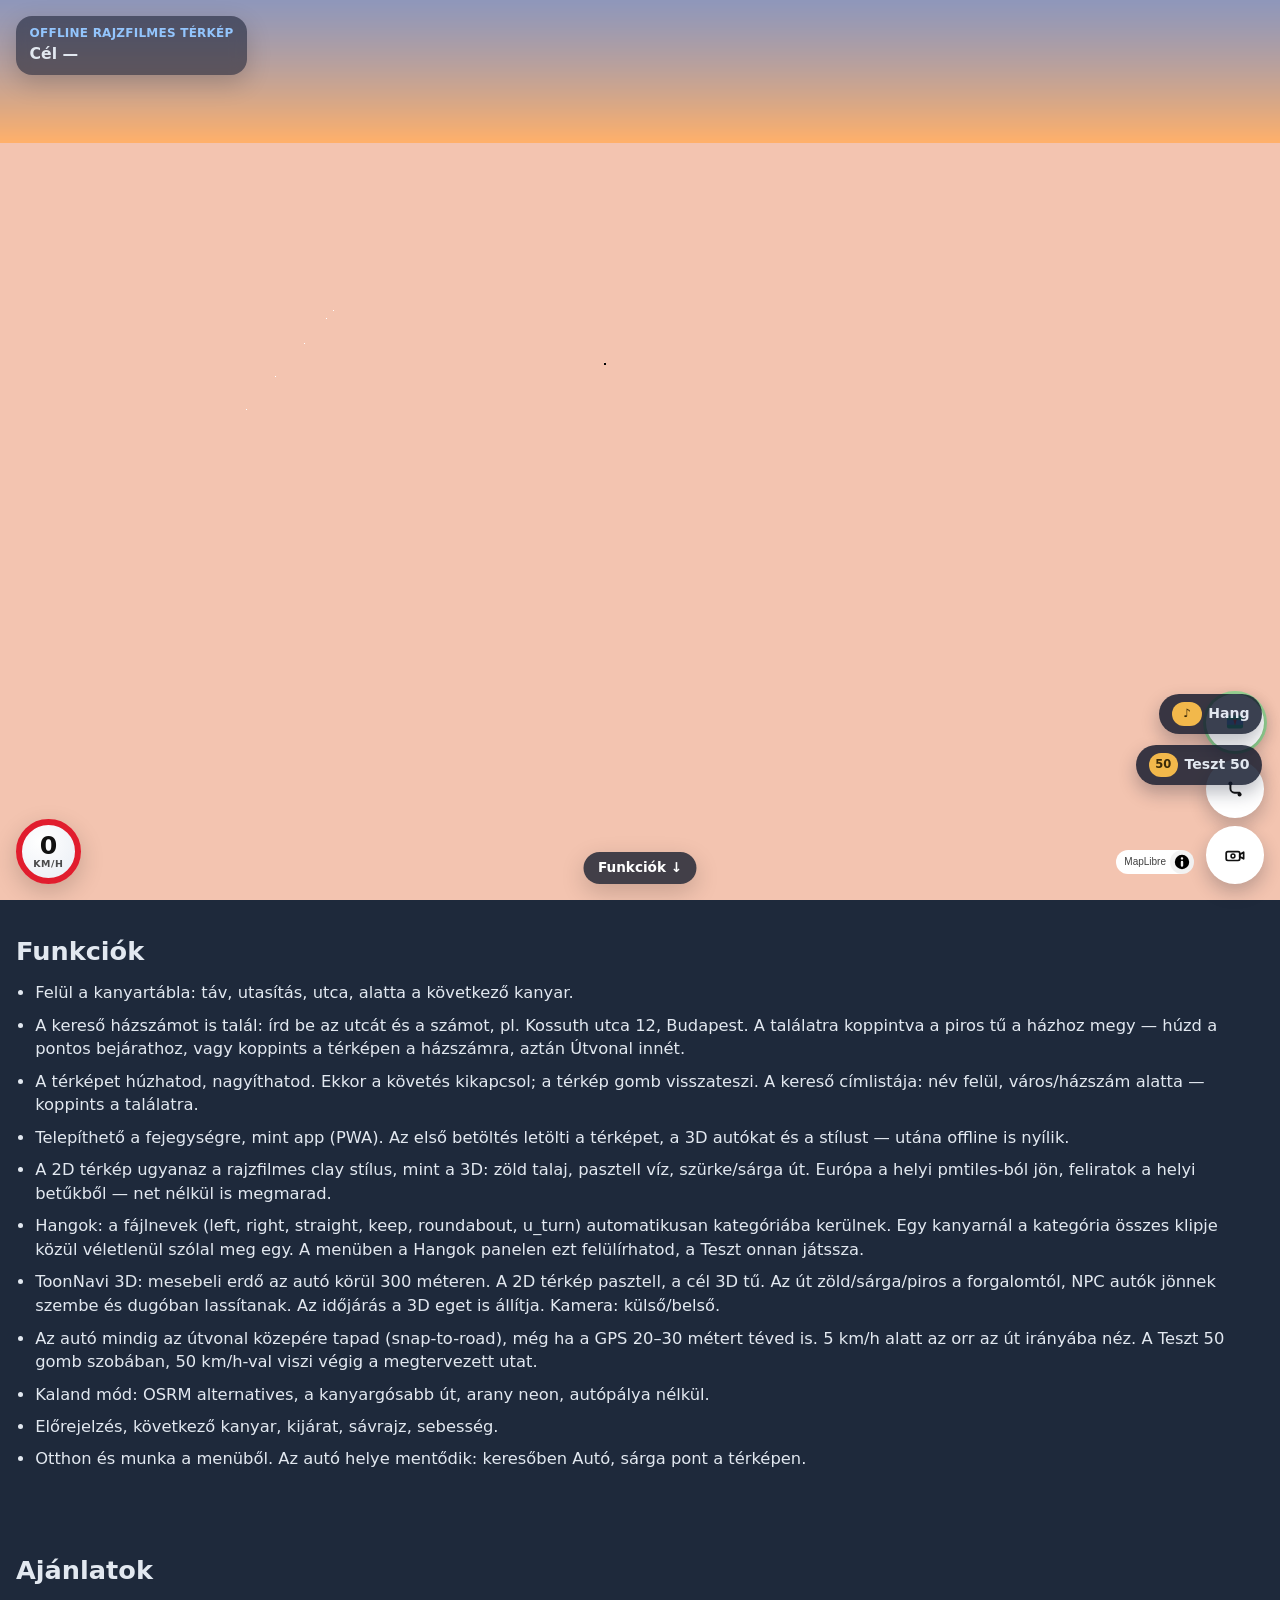
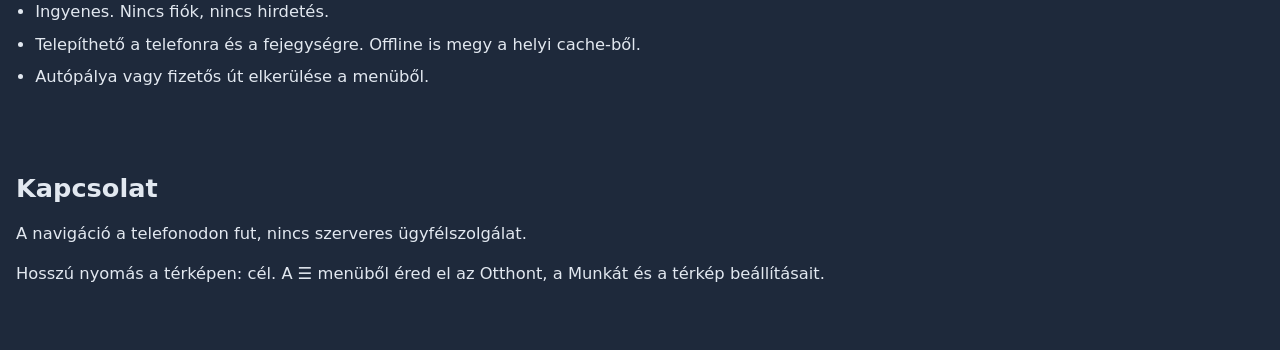
==== commit 90d3d325: "Raise the drive view into an oblique city with a glowing route. The cockpit diorama needs a built se" ====
--- a/navigacio/index.html
+++ b/navigacio/index.html
@@ -25,7 +25,7 @@
   <link rel="icon" href="./icons/icon-192.png" type="image/png">
   <link rel="apple-touch-icon" href="./icons/apple-touch-icon.png">
   <link rel="stylesheet" href="./vendor/maplibre-gl.css">
-  <link rel="stylesheet" href="./style.css?v=157">
+  <link rel="stylesheet" href="./style.css?v=163">
 </head>
 <body>
   <div id="app">
@@ -248,9 +248,9 @@
   <script src="./vendor/pmtiles.js"></script>
   <script src="./vendor/three.min.js"></script>
   <script src="./vendor/GLTFLoader.js"></script>
-  <script src="./sw-register.js?v=157"></script>
-  <script src="./car-layer.js?v=157"></script>
-  <script src="./voice/audio-manager.js?v=157"></script>
-  <script src="./app.js?v=157"></script>
+  <script src="./sw-register.js?v=163"></script>
+  <script src="./car-layer.js?v=163"></script>
+  <script src="./voice/audio-manager.js?v=163"></script>
+  <script src="./app.js?v=163"></script>
 </body>
 </html>
--- a/navigacio/style.css
+++ b/navigacio/style.css
@@ -130,7 +130,7 @@
   width: 100%;
   height: 100%;
   pointer-events: none;
-  background: #f3c4b0;
+  background: #8eafd4;
 }
 
 #arcade3d[hidden] {
@@ -149,7 +149,7 @@
 html.is-arcade3d,
 html.is-arcade3d body,
 html.is-arcade3d #kezdolap {
-  background: #f3c4b0;
+  background: #8eafd4;
 }
 
 .maplibregl-canvas-container,
@@ -867,12 +867,12 @@
   flex-direction: column;
   gap: 0.35rem;
   padding: calc(0.55rem + var(--safe-top)) 0.85rem 0.55rem;
-  background: var(--blue);
+  background: #0e8a45;
   color: #fff;
 }
 
 #banner.is-now {
-  background: #c2410c;
+  background: #0a6e36;
 }
 
 #turnMain {
@@ -899,17 +899,18 @@
 
 #turnDist {
   margin: 0;
-  font-size: 1.85rem;
-  font-weight: 900;
-  line-height: 1;
-  letter-spacing: -0.03em;
+  font-size: 1.15rem;
+  font-weight: 800;
+  line-height: 1.1;
+  letter-spacing: -0.02em;
+  opacity: 0.92;
 }
 
 #turnText,
 #turnStreet {
   margin: 0.12rem 0 0;
-  font-size: 1rem;
-  font-weight: 700;
+  font-size: 1.35rem;
+  font-weight: 800;
 }
 
 #turnStreet {
